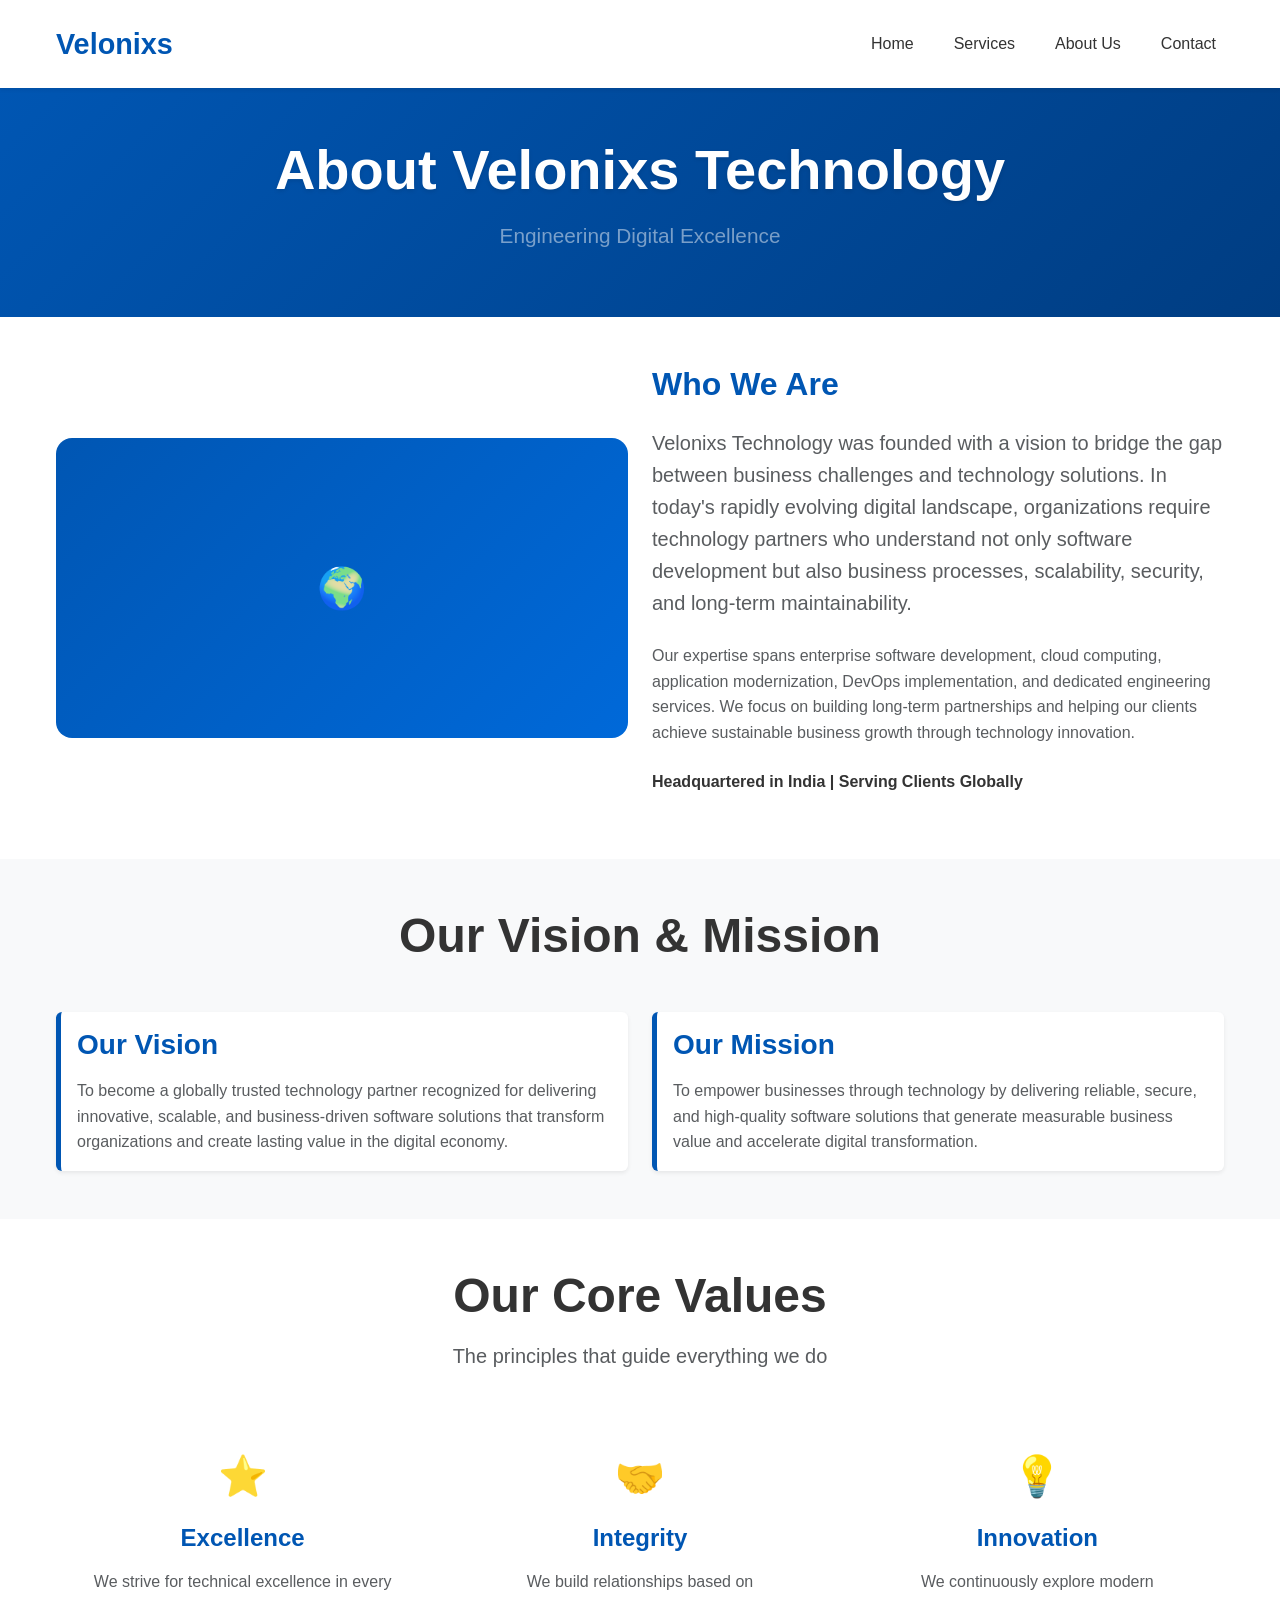
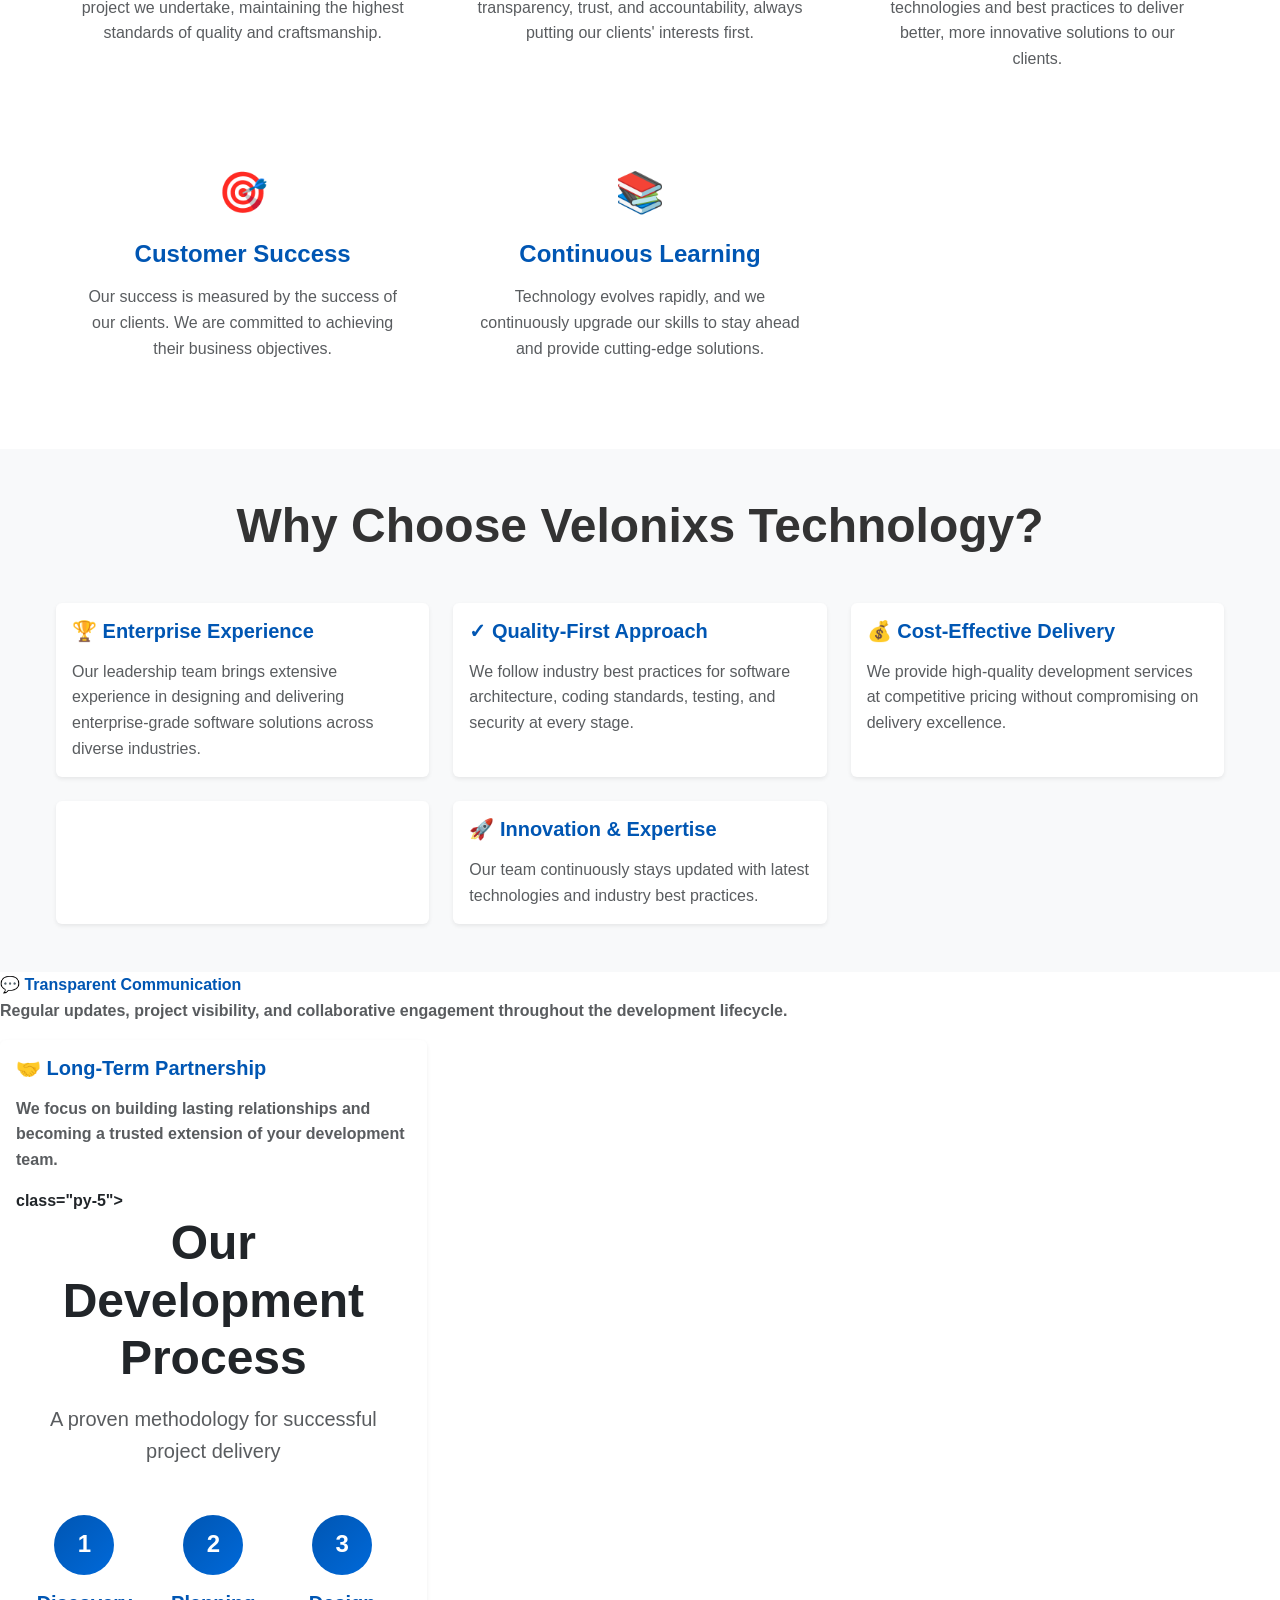
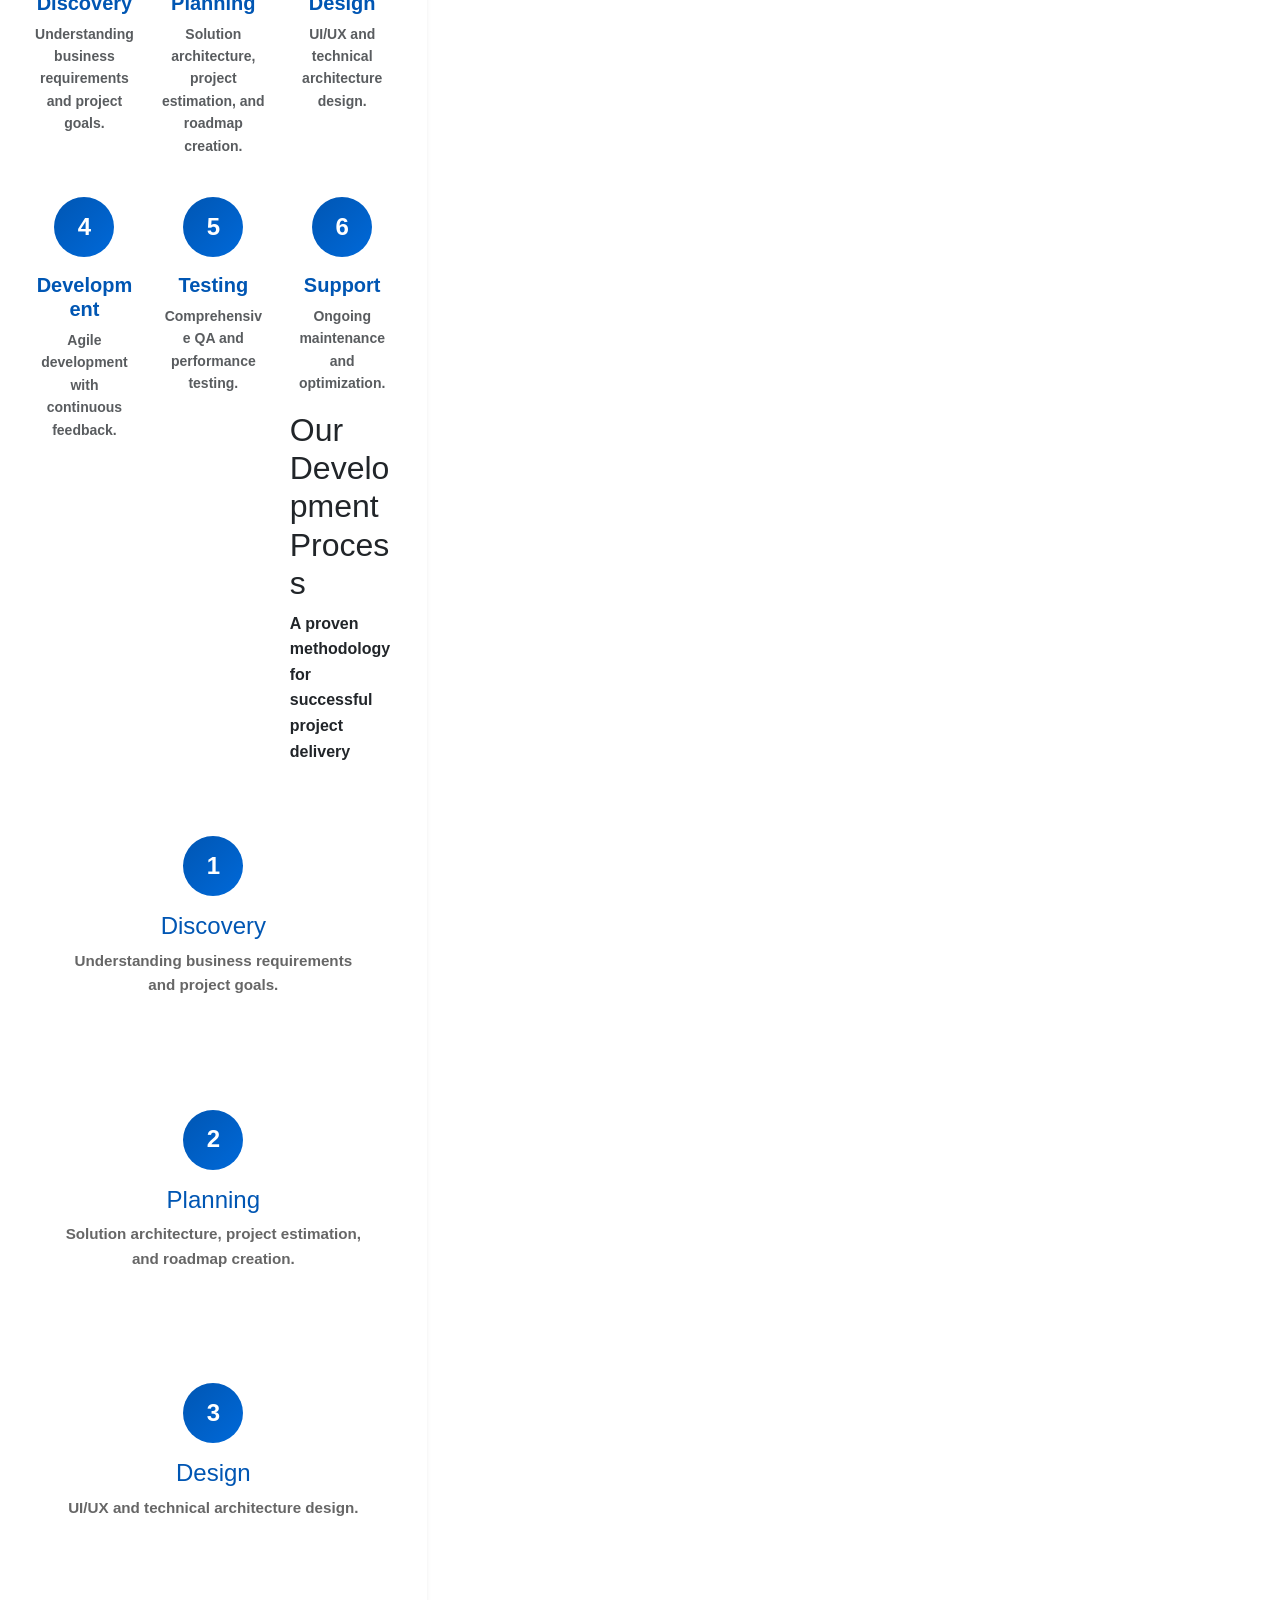
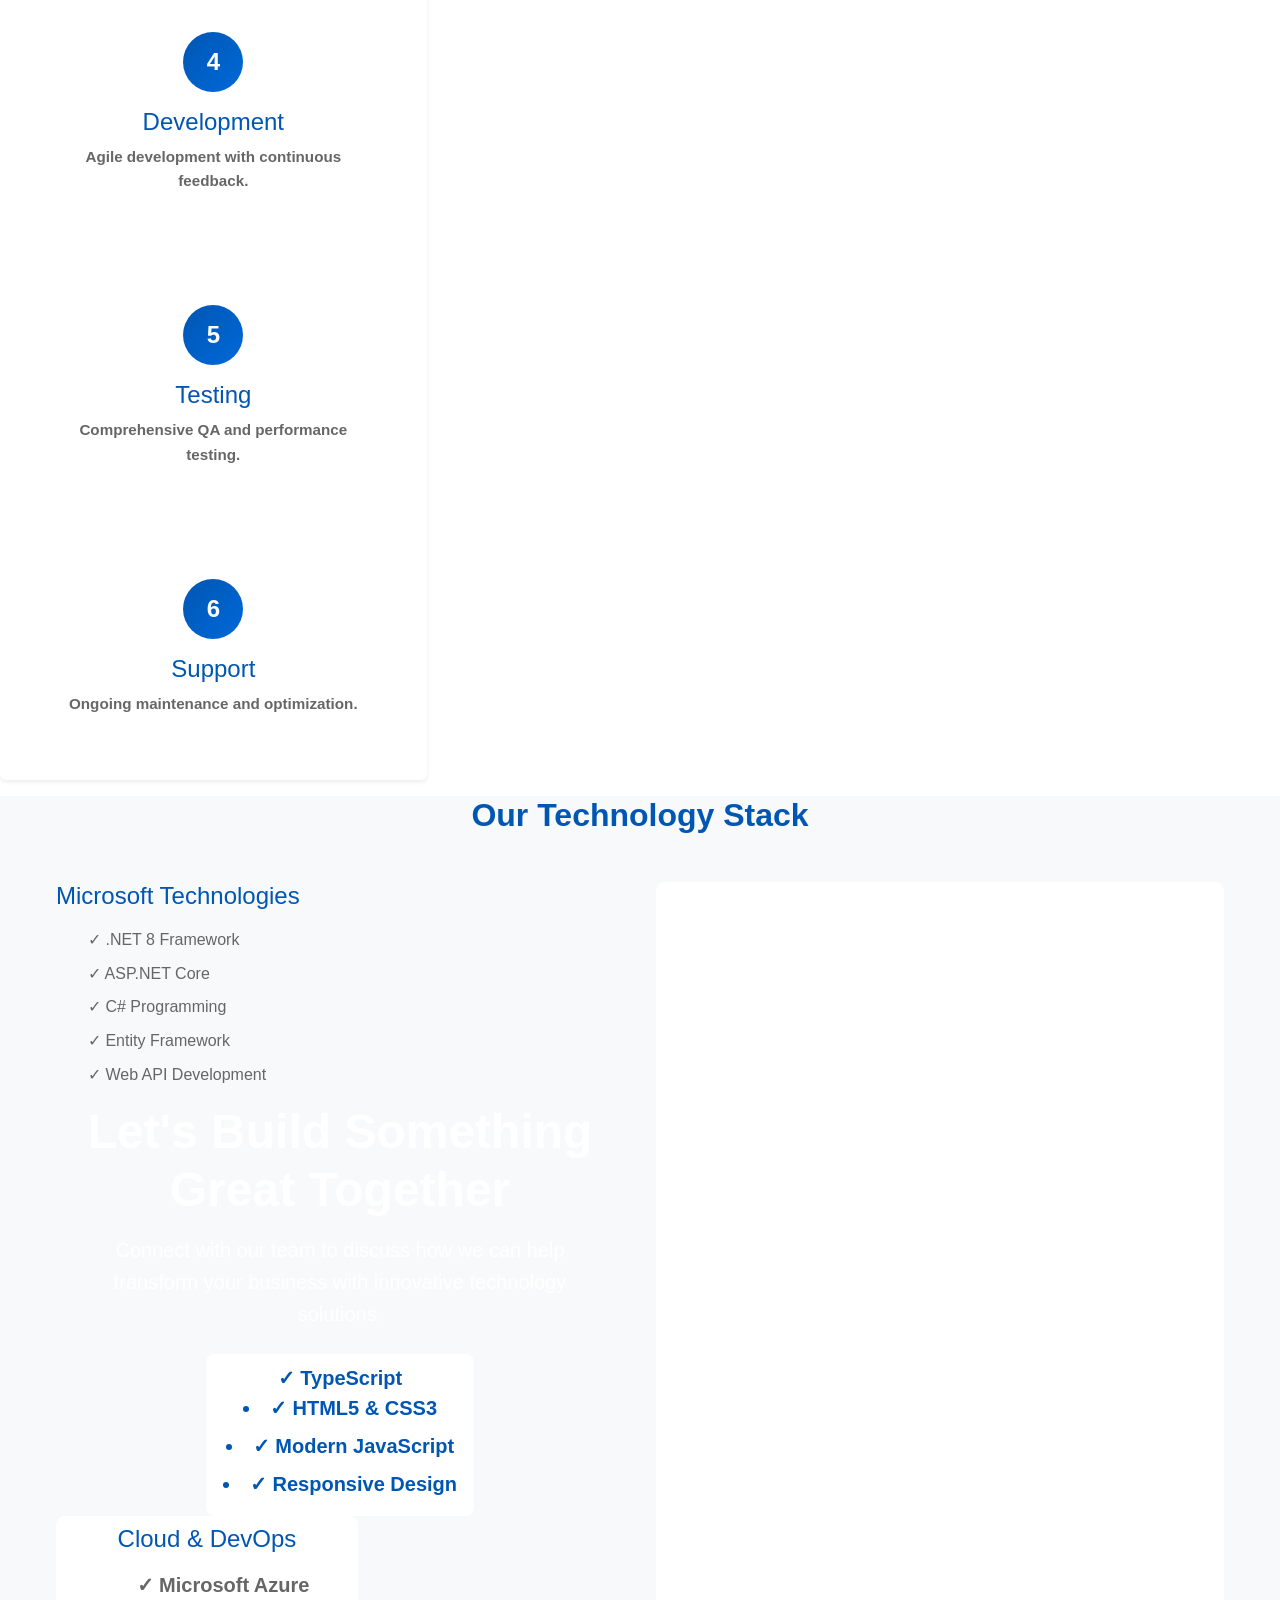
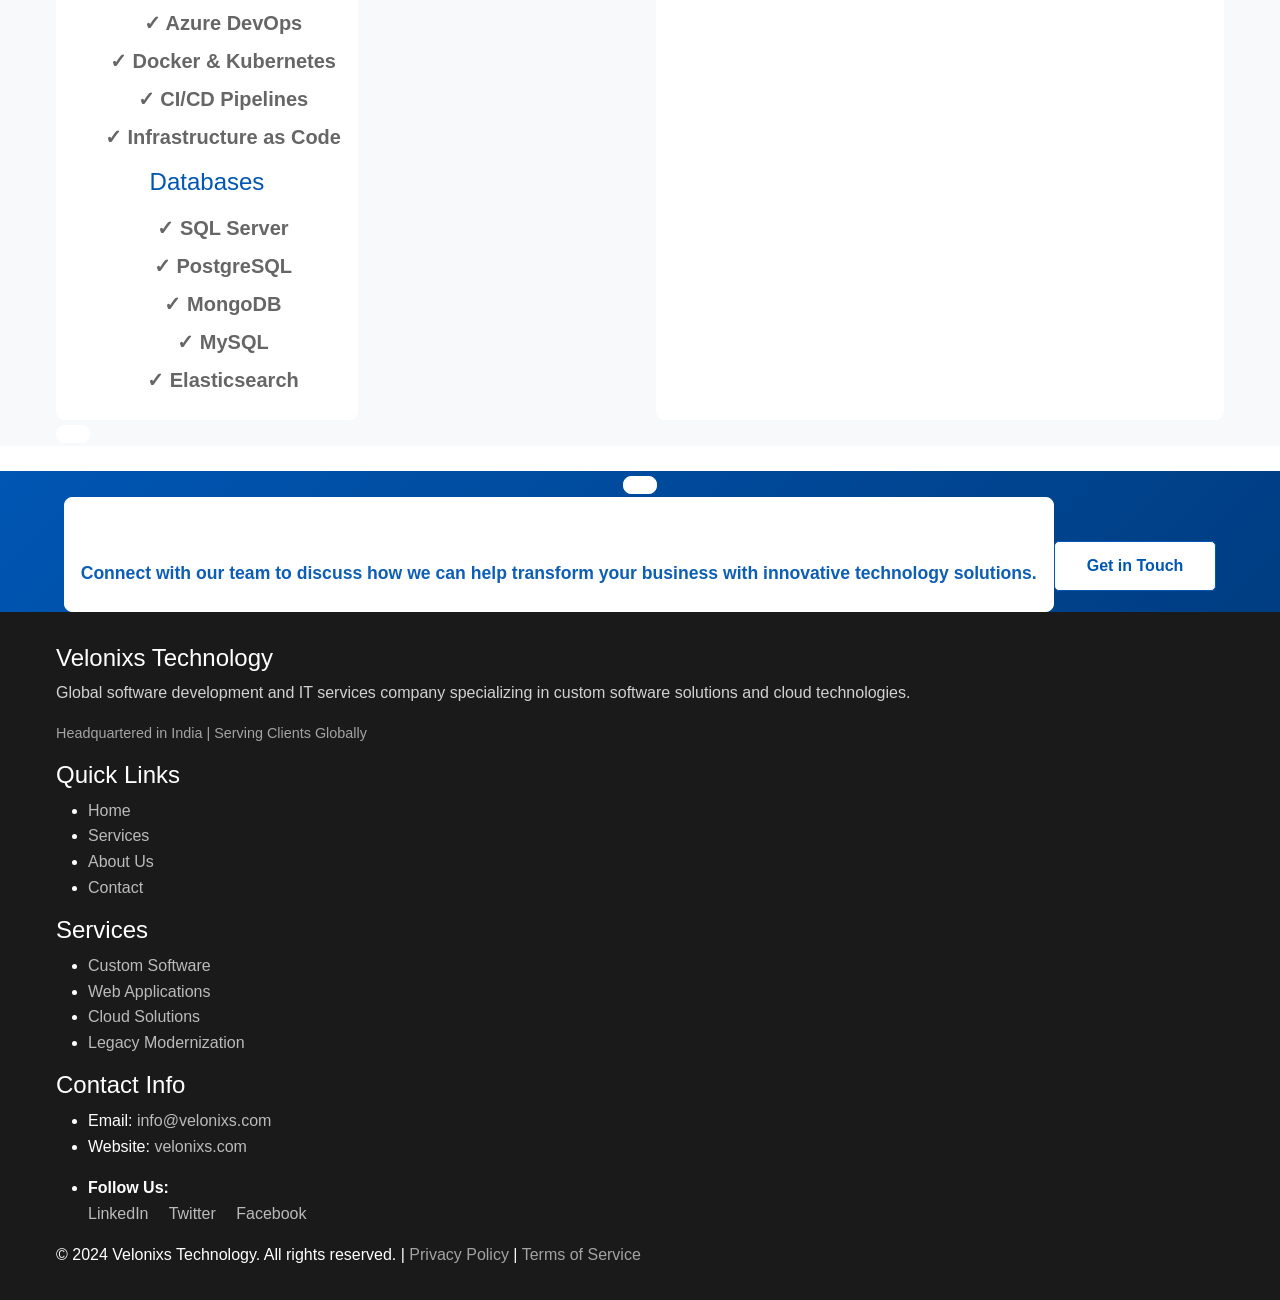
==== about.html @ e7ff10e7 "Initial commit" ====
<!DOCTYPE html>
<html lang="en">
<head>
  <meta charset="UTF-8">
  <meta name="viewport" content="width=device-width, initial-scale=1.0">
  <title>About Us - Velonixs Technology</title>
  <!-- Bootstrap CSS -->
  <link href="https://cdn.jsdelivr.net/npm/bootstrap@5.3.0/dist/css/bootstrap.min.css" rel="stylesheet">
  <link rel="stylesheet" href="assets/css/style.css">
</head>
<body>
  <!-- Navigation -->
  <nav class="navbar navbar-expand-lg navbar-light bg-white sticky-top shadow-sm">
    <div class="container">
      <a class="navbar-brand fw-bold" href="index.html" style="color: #0056b3; font-size: 1.8rem;">Velonixs</a>
      <button class="navbar-toggler" type="button" data-bs-toggle="collapse" data-bs-target="#navbarNav" aria-controls="navbarNav" aria-expanded="false" aria-label="Toggle navigation">
        <span class="navbar-toggler-icon"></span>
      </button>
      <div class="collapse navbar-collapse" id="navbarNav">
        <div class="navbar-nav ms-auto">
          <a class="nav-link" href="index.html">Home</a>
          <a class="nav-link" href="services.html">Services</a>
          <a class="nav-link" href="about.html">About Us</a>
          <a class="nav-link" href="contact.html">Contact</a>
        </div>
      </div>
    </div>
  </nav>

  <!-- Hero Section -->
  <section class="hero py-5">
    <div class="container text-center">
      <h1 class="display-4 fw-bold text-white mb-3">About Velonixs Technology</h1>
      <p class="lead text-white-50">Engineering Digital Excellence</p>
    </div>
  </section>

  <!-- Who We Are -->
  <section class="py-5">
    <div class="container">
      <div class="row g-4 align-items-center">
        <div class="col-lg-6 order-lg-2">
          <h2 class="text-primary fw-bold mb-4">Who We Are</h2>
          <p class="lead text-muted mb-4">Velonixs Technology was founded with a vision to bridge the gap between business challenges and technology solutions. In today's rapidly evolving digital landscape, organizations require technology partners who understand not only software development but also business processes, scalability, security, and long-term maintainability.</p>
          <p class="text-muted mb-4">Our expertise spans enterprise software development, cloud computing, application modernization, DevOps implementation, and dedicated engineering services. We focus on building long-term partnerships and helping our clients achieve sustainable business growth through technology innovation.</p>
          <p class="fw-bold">Headquartered in India | Serving Clients Globally</p>
        </div>
        <div class="col-lg-6 order-lg-1">
          <div class="bg-gradient text-white p-5 rounded-3 text-center" style="background: linear-gradient(135deg, #0056b3 0%, #0069d9 100%); min-height: 300px; display: flex; align-items: center; justify-content: center;">
            <div class="fs-1">🌍</div>
          </div>
        </div>
      </div>
    </div>
  </section>

  <!-- Vision & Mission -->
  <section class="py-5 bg-light">
    <div class="container">
      <div class="text-center mb-5">
        <h2 class="display-5 fw-bold mb-3">Our Vision & Mission</h2>
      </div>
      <div class="row g-4">
        <div class="col-md-6">
          <div class="card h-100 border-0 border-start border-primary border-5 shadow-sm">
            <div class="card-body">
              <h3 class="card-title text-primary fw-bold mb-3">Our Vision</h3>
              <p class="card-text text-muted">To become a globally trusted technology partner recognized for delivering innovative, scalable, and business-driven software solutions that transform organizations and create lasting value in the digital economy.</p>
            </div>
          </div>
        </div>
        <div class="col-md-6">
          <div class="card h-100 border-0 border-start border-primary border-5 shadow-sm">
            <div class="card-body">
              <h3 class="card-title text-primary fw-bold mb-3">Our Mission</h3>
              <p class="card-text text-muted">To empower businesses through technology by delivering reliable, secure, and high-quality software solutions that generate measurable business value and accelerate digital transformation.</p>
            </div>
          </div>
        </div>
      </div>
    </div>
  </section>

  <!-- Core Values -->
  <section class="py-5">
    <div class="container">
      <div class="text-center mb-5">
        <h2 class="display-5 fw-bold mb-3">Our Core Values</h2>
        <p class="lead text-muted">The principles that guide everything we do</p>
      </div>
      <div class="row g-4">
        <div class="col-md-6 col-lg-4">
          <div class="text-center p-4">
            <div class="fs-1 mb-3">⭐</div>
            <h4 class="text-primary fw-bold mb-3">Excellence</h4>
            <p class="text-muted">We strive for technical excellence in every project we undertake, maintaining the highest standards of quality and craftsmanship.</p>
          </div>
        </div>
        <div class="col-md-6 col-lg-4">
          <div class="text-center p-4">
            <div class="fs-1 mb-3">🤝</div>
            <h4 class="text-primary fw-bold mb-3">Integrity</h4>
            <p class="text-muted">We build relationships based on transparency, trust, and accountability, always putting our clients' interests first.</p>
          </div>
        </div>
        <div class="col-md-6 col-lg-4">
          <div class="text-center p-4">
            <div class="fs-1 mb-3">💡</div>
            <h4 class="text-primary fw-bold mb-3">Innovation</h4>
            <p class="text-muted">We continuously explore modern technologies and best practices to deliver better, more innovative solutions to our clients.</p>
          </div>
        </div>
        <div class="col-md-6 col-lg-4">
          <div class="text-center p-4">
            <div class="fs-1 mb-3">🎯</div>
            <h4 class="text-primary fw-bold mb-3">Customer Success</h4>
            <p class="text-muted">Our success is measured by the success of our clients. We are committed to achieving their business objectives.</p>
          </div>
        </div>
        <div class="col-md-6 col-lg-4">
          <div class="text-center p-4">
            <div class="fs-1 mb-3">📚</div>
            <h4 class="text-primary fw-bold mb-3">Continuous Learning</h4>
            <p class="text-muted">Technology evolves rapidly, and we continuously upgrade our skills to stay ahead and provide cutting-edge solutions.</p>
          </div>
        </div>
      </div>
    </div>
  </section>

  <!-- Why Choose Us -->
  <section class="py-5 bg-light">
    <div class="container">
      <div class="text-center mb-5">
        <h2 class="display-5 fw-bold mb-3">Why Choose Velonixs Technology?</h2>
      </div>
      <div class="row g-4">
        <div class="col-md-6 col-lg-4">
          <div class="card h-100 border-0 shadow-sm">
            <div class="card-body">
              <h5 class="card-title text-primary fw-bold mb-3">🏆 Enterprise Experience</h5>
              <p class="card-text text-muted">Our leadership team brings extensive experience in designing and delivering enterprise-grade software solutions across diverse industries.</p>
            </div>
          </div>
        </div>
        <div class="col-md-6 col-lg-4">
          <div class="card h-100 border-0 shadow-sm">
            <div class="card-body">
              <h5 class="card-title text-primary fw-bold mb-3">✓ Quality-First Approach</h5>
              <p class="card-text text-muted">We follow industry best practices for software architecture, coding standards, testing, and security at every stage.</p>
            </div>
          </div>
        </div>
        <div class="col-md-6 col-lg-4">
          <div class="card h-100 border-0 shadow-sm">
            <div class="card-body">
              <h5 class="card-title text-primary fw-bold mb-3">💰 Cost-Effective Delivery</h5>
              <p class="card-text text-muted">We provide high-quality development services at competitive pricing without compromising on delivery excellence.</p>
            </div>
          </div>
        </div>
        <div class="col-md-6 col-lg-4">
          <div class="card h-100 border-0 shadow-sm">
            <div class="card-body">
            </div>
          </div>
        </div>
        <div class="col-md-6 col-lg-4">
          <div class="card h-100 border-0 shadow-sm">
            <div class="card-body">
              <h5 class="card-title text-primary fw-bold mb-3">🚀 Innovation & Expertise</h5>
              <p class="card-text text-muted">Our team continuously stays updated with latest technologies and industry best practices.</p>
            </div>
          </div>
        </div>
      </div>
    </div>
  </section>

  <!-- Development Process -->
  <section    <h5 class="card-title text-primary fw-bold mb-3">💬 Transparent Communication</h5>
              <p class="card-text text-muted">Regular updates, project visibility, and collaborative engagement throughout the development lifecycle.</p>
            </div>
          </div>
        </div>
        <div class="col-md-6 col-lg-4">
          <div class="card h-100 border-0 shadow-sm">
            <div class="card-body">
              <h5 class="card-title text-primary fw-bold mb-3">🤝 Long-Term Partnership</h5>
              <p class="card-text text-muted">We focus on building lasting relationships and becoming a trusted extension of your development team.</p>
           class="py-5">
    <div class="container">
      <div class="text-center mb-5">
        <h2 class="display-5 fw-bold mb-3">Our Development Process</h2>
        <p class="lead text-muted">A proven methodology for successful project delivery</p>
      </div>
      <div class="row g-4">
        <div class="col-md-6 col-lg-4">
          <div class="text-center">
            <div class="rounded-circle d-flex align-items-center justify-content-center mx-auto mb-3 fw-bold text-white" style="width: 60px; height: 60px; background: linear-gradient(135deg, #0056b3 0%, #0069d9 100%); font-size: 1.5rem;">1</div>
            <h5 class="text-primary fw-bold mb-2">Discovery</h5>
            <p class="text-muted small">Understanding business requirements and project goals.</p>
          </div>
        </div>
        <div class="col-md-6 col-lg-4">
          <div class="text-center">
            <div class="rounded-circle d-flex align-items-center justify-content-center mx-auto mb-3 fw-bold text-white" style="width: 60px; height: 60px; background: linear-gradient(135deg, #0056b3 0%, #0069d9 100%); font-size: 1.5rem;">2</div>
            <h5 class="text-primary fw-bold mb-2">Planning</h5>
            <p class="text-muted small">Solution architecture, project estimation, and roadmap creation.</p>
          </div>
        </div>
        <div class="col-md-6 col-lg-4">
          <div class="text-center">
            <div class="rounded-circle d-flex align-items-center justify-content-center mx-auto mb-3 fw-bold text-white" style="width: 60px; height: 60px; background: linear-gradient(135deg, #0056b3 0%, #0069d9 100%); font-size: 1.5rem;">3</div>
            <h5 class="text-primary fw-bold mb-2">Design</h5>
            <p class="text-muted small">UI/UX and technical architecture design.</p>
          </div>
        </div>
        <div class="col-md-6 col-lg-4">
          <div class="text-center">
            <div class="rounded-circle d-flex align-items-center justify-content-center mx-auto mb-3 fw-bold text-white" style="width: 60px; height: 60px; background: linear-gradient(135deg, #0056b3 0%, #0069d9 100%); font-size: 1.5rem;">4</div>
            <h5 class="text-primary fw-bold mb-2">Development</h5>
            <p class="text-muted small">Agile development with continuous feedback.</p>
          </div>
        </div>
        <div class="col-md-6 col-lg-4">
          <div class="text-center">
            <div class="rounded-circle d-flex align-items-center justify-content-center mx-auto mb-3 fw-bold text-white" style="width: 60px; height: 60px; background: linear-gradient(135deg, #0056b3 0%, #0069d9 100%); font-size: 1.5rem;">5</div>
            <h5 class="text-primary fw-bold mb-2">Testing</h5>
            <p class="text-muted small">Comprehensive QA and performance testing.</p>
          </div>
        </div>
        <div class="col-md-6 col-lg-4">
          <div class="text-center">
            <div class="rounded-circle d-flex align-items-center justify-content-center mx-auto mb-3 fw-bold text-white" style="width: 60px; height: 60px; background: linear-gradient(135deg, #0056b3 0%, #0069d9 100%); font-size: 1.5rem;">6</div>
            <h5 class="text-primary fw-bold mb-2">Support</h5>
            <p class="text-muted small">Ongoing maintenance and optimization.</p>
          </div
      <div class="section-title">
        <h2>Our Development Process</h2>
        <p>A proven methodology for successful project delivery</p>
      </div>
      <div style="display: grid; grid-template-columns: repeat(auto-fit, minmax(200px, 1fr)); gap: 2rem;">
        <div style="text-align: center; padding: 2rem;">
          <div style="width: 60px; height: 60px; background: linear-gradient(135deg, #0056b3 0%, #0069d9 100%); color: white; border-radius: 50%; display: flex; align-items: center; justify-content: center; font-size: 1.5rem; margin: 0 auto 1rem;">1</div>
          <h4 style="color: #0056b3; margin-bottom: 0.5rem;">Discovery</h4>
          <p style="color: #666; font-size: 0.95rem;">Understanding business requirements and project goals.</p>
        </div>
        <div style="text-align: center; padding: 2rem;">
          <div style="width: 60px; height: 60px; background: linear-gradient(135deg, #0056b3 0%, #0069d9 100%); color: white; border-radius: 50%; display: flex; align-items: center; justify-content: center; font-size: 1.5rem; margin: 0 auto 1rem;">2</div>
          <h4 style="color: #0056b3; margin-bottom: 0.5rem;">Planning</h4>
          <p style="color: #666; font-size: 0.95rem;">Solution architecture, project estimation, and roadmap creation.</p>
        </div>
        <div style="text-align: center; padding: 2rem;">
          <div style="width: 60px; height: 60px; background: linear-gradient(135deg, #0056b3 0%, #0069d9 100%); color: white; border-radius: 50%; display: flex; align-items: center; justify-content: center; font-size: 1.5rem; margin: 0 auto 1rem;">3</div>
          <h4 style="color: #0056b3; margin-bottom: 0.5rem;">Design</h4>
          <p style="color: #666; font-size: 0.95rem;">UI/UX and technical architecture design.</p>
        </div>
        <div style="text-align: center; padding: 2rem;">
          <div style="width: 60px; height: 60px; background: linear-gradient(135deg, #0056b3 0%, #0069d9 100%); color: white; border-radius: 50%; display: flex; align-items: center; justify-content: center; font-size: 1.5rem; margin: 0 auto 1rem;">4</div>
          <h4 style="color: #0056b3; margin-bottom: 0.5rem;">Development</h4>
          <p style="color: #666; font-size: 0.95rem;">Agile development with continuous feedback.</p>
        </div>
        <div style="text-align: center; padding: 2rem;">
          <div style="width: 60px; height: 60px; background: linear-gradient(135deg, #0056b3 0%, #0069d9 100%); color: white; border-radius: 50%; display: flex; align-items: center; justify-content: center; font-size: 1.5rem; margin: 0 auto 1rem;">5</div>
          <h4 style="color: #0056b3; margin-bottom: 0.5rem;">Testing</h4>
          <p style="color: #666; font-size: 0.95rem;">Comprehensive QA and performance testing.</p>
        </div>
        <div style="text-align: center; padding: 2rem;">
          <div style="width: 60px; height: 60px; background: linear-gradient(135deg, #0056b3 0%, #0069d9 100%); color: white; border-radius: 50%; display: flex; align-items: center; justify-content: center; font-size: 1.5rem; margin: 0 auto 1rem;">6</div>
          <h4 style="color: #0056b3; margin-bottom: 0.5rem;">Support</h4>
          <p style="color: #666; font-size: 0.95rem;">Ongoing maintenance and optimization.</p>
        </div>
      </div>
    </div>
  </section>

  <!-- Technology Stack -->
  <section style="background-color: #f8f9fa;">
    <div class="container">
      <div class="section-title">
        <h2>Our Technology Stack</h2>
      </div>
      <div style="display: grid; grid-template-columns: repeat(auto-fit, minmax(200px, 1fr)); gap: 2rem;">
        <div>
          <h4 style="color: #0056b3; margin-bottom: 1rem;">Microsoft Technologies</h4>
          <ul style="list-style: none; color: #666;">
            <li style="margin-bottom: 0.5rem;">✓ .NET 8 Framework</li>
            <li style="margin-bottom: 0.5rem;">✓ ASP.NET Core</li>
            <li style="margin-bottom: 0.5rem;">✓ C# Programming</li>
            <li style="margin-bottom: 0.5rem;">✓ Entity Framework</li>
            <li style="margin-bottom: 0.5rem;">✓ Web API Development</li>
          </ul>
        </dclass="py-5" style="background: linear-gradient(135deg, #0056b3 0%, #003d82 100%);">
    <div class="container text-center text-white">
      <h2 class="display-5 fw-bold mb-3">Let's Build Something Great Together</h2>
      <p class="lead mb-4">Connect with our team to discuss how we can help transform your business with innovative technology solutions.</p>
      <a href="contact.html" class="btn btn-light btn-lg fw-bold
            <li style="margin-bottom: 0.5rem;">✓ TypeScript</li>
            <li style="margin-bottom: 0.5rem;">✓ HTML5 & CSS3</li>
            <li style="margin-bottom: 0.5rem;">✓ Modern JavaScript</li>
            <li style="margin-bottom: 0.5rem;">✓ Responsive Design</li>
          </ul>
        </div>
        <div>
          <h4 style="color: #0056b3; margin-bottom: 1rem;">Cloud & DevOps</h4>
          <ul style="list-style: none; color: #666;">
            <li style="margin-bottom: 0.5rem;">✓ Microsoft Azure</li>
            <li style="margin-bottom: 0.5rem;">✓ Azure DevOps</li>
            <li style="margin-bottom: 0.5rem;">✓ Docker & Kubernetes</li>
            <li style="margin-bottom: 0.5rem;">✓ CI/CD Pipelines</li>
            <li style="margin-bottom: 0.5rem;">✓ Infrastructure as Code</li>
          </ul>
        </div>
        <div>
          <h4 style="color: #0056b3; margin-bottom: 1rem;">Databases</h4>
          <ul style="list-style: none; color: #666;">
            <li style="margin-bottom: 0.5rem;">✓ SQL Server</li>
            <li style="margin-bottom: 0.5rem;">✓ PostgreSQL</li>
            <li style="margin-bottom: 0.5rem;">✓ MongoDB</li>
            <li style="margin-bottom: 0.5rem;">✓ MySQL</li>
            <li style="margin-bottom: 0.5rem;">✓ Elasticsearch</li>
          </ul>
        </div>
      </div>
    </div>
  </section>

  <!-- CTA Section -->
  <section style="background: linear-gradient(135deg, #0056b3 0%, #003d82 100%); color: white; text-align: center;">
    <div class="container">
      <h2 style="color: white;">Let's Build Something Great Together</h2>
      <p style="font-size: 1.1rem; margin-top: 1rem; opacity: 0.95;">Connect with our team to discuss how we can help transform your business with innovative technology solutions.</p>
      <a href="contact.html" class="btn btn-primary" style="display: inline-block; margin-top: 1.5rem; padding: 0.75rem 2rem; background-color: white; color: #0056b3; border-radius: 5px; font-weight: 600;">Get in Touch</a>
    </div>
  </section>

  <!-- Footer -->
  <footer>
    <div class="container">
      <div class="footer-content">
        <div class="footer-section">
          <h4>Velonixs Technology</h4>
          <p style="color: rgba(255,255,255,0.8); margin-bottom: 1rem;">Global software development and IT services company specializing in custom software solutions and cloud technologies.</p>
          <p style="color: rgba(255,255,255,0.6); font-size: 0.9rem;">Headquartered in India | Serving Clients Globally</p>
        </div>
        <div class="footer-section">
          <h4>Quick Links</h4>
          <ul>
            <li><a href="index.html">Home</a></li>
            <li><a href="services.html">Services</a></li>
            <li><a href="about.html">About Us</a></li>
            <li><a href="contact.html">Contact</a></li>
          </ul>
        </div>
        <div class="footer-section">
          <h4>Services</h4>
          <ul>
            <li><a href="services.html#custom-software">Custom Software</a></li>
            <li><a href="services.html#web-apps">Web Applications</a></li>
            <li><a href="services.html#cloud">Cloud Solutions</a></li>
            <li><a href="services.html#legacy">Legacy Modernization</a></li>
          </ul>
        </div>
        <div class="footer-section">
          <h4>Contact Info</h4>
          <ul>
            <li>Email: <a href="mailto:info@velonixs.com">info@velonixs.com</a></li>
            <li>Website: <a href="https://velonixs.com">velonixs.com</a></li>
            <li style="margin-top: 1rem;">
              <strong>Follow Us:</strong><br>
              <a href="#" style="margin-right: 1rem;">LinkedIn</a>
              <a href="#" style="margin-right: 1rem;">Twitter</a>
              <a href="#">Facebook</a>
            </li>
          </ul>
        </div>
      </div>
      <div class="footer-bottom">
        <p>&copy; 2024 Velonixs Technology. All rights reserved. | <a href="#" style="color: rgba(255,255,255,0.6);">Privacy Policy</a> | <a href="#" style="color: rgba(255,255,255,0.6);">Terms of Service</a></p>
      </div>
    </div>
  </footer>

  <script src="assets/js/main.js"></script>
</body>
</html>
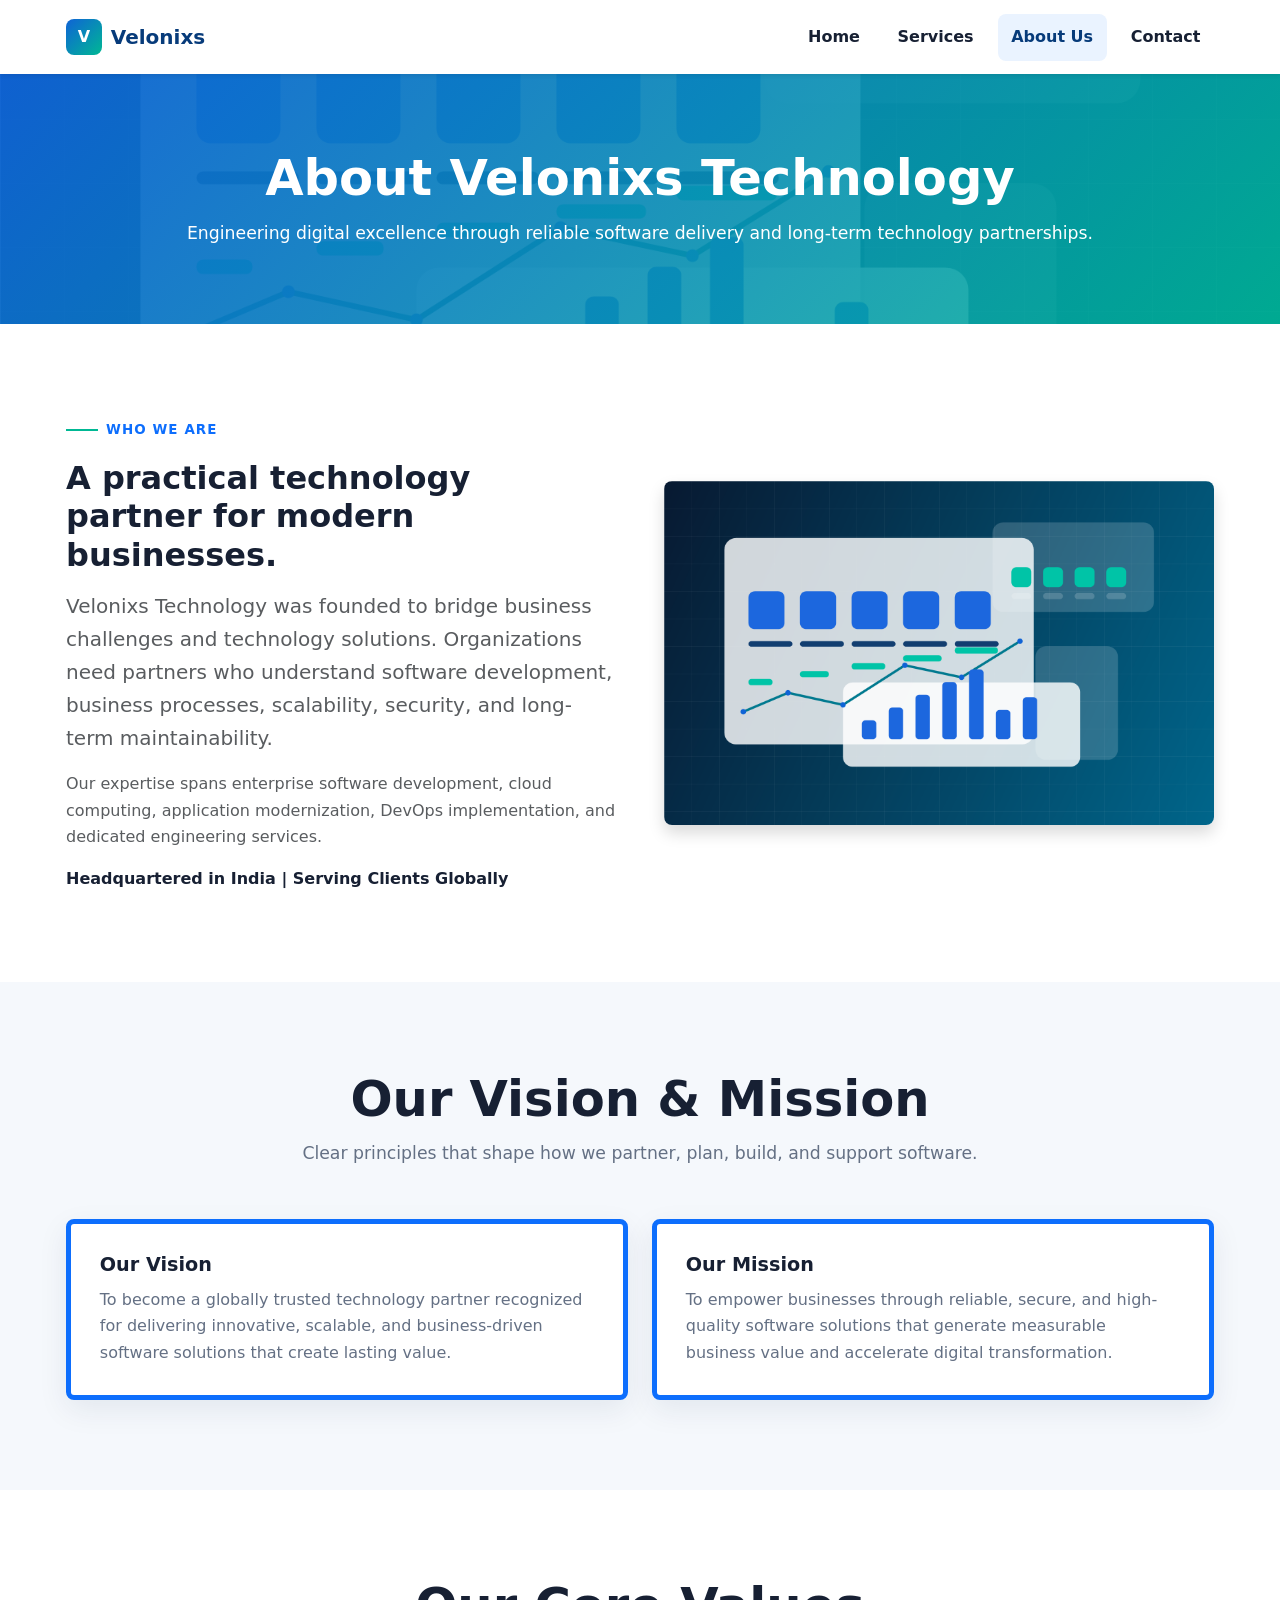
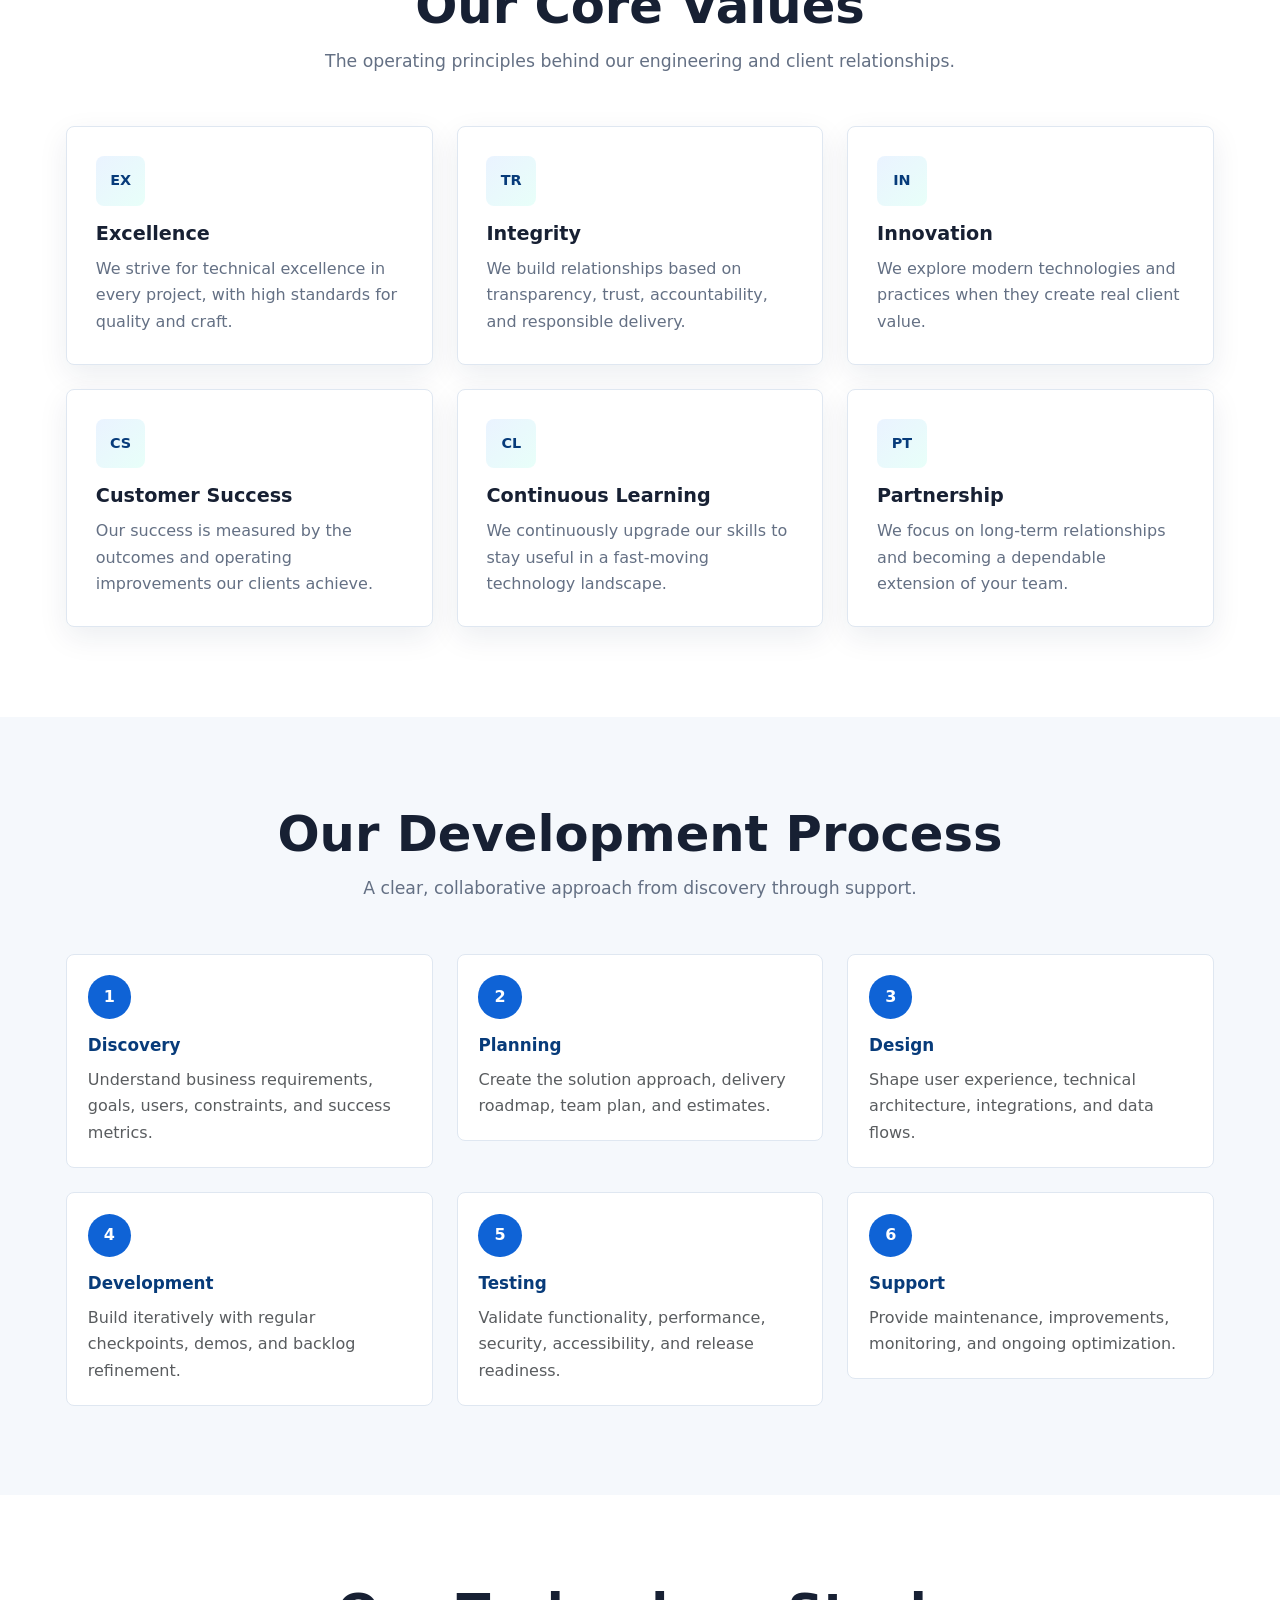
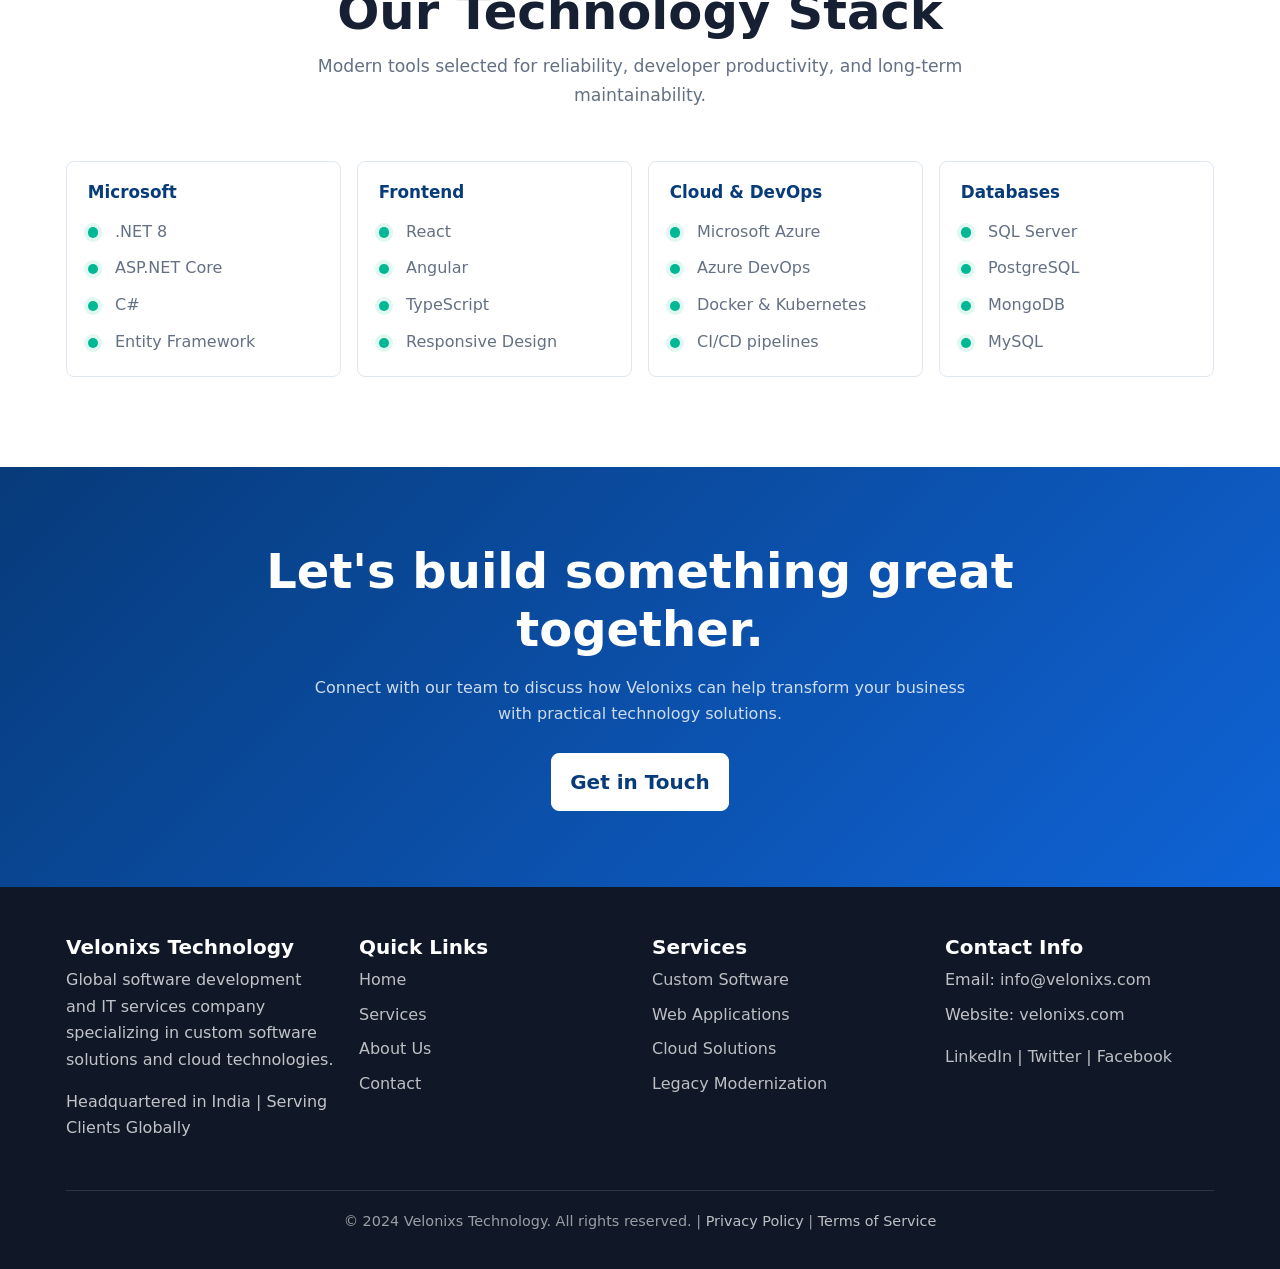
==== commit b72c2d72: "Improve responsive website UI" ====
--- a/about.html
+++ b/about.html
@@ -4,15 +4,14 @@
   <meta charset="UTF-8">
   <meta name="viewport" content="width=device-width, initial-scale=1.0">
   <title>About Us - Velonixs Technology</title>
-  <!-- Bootstrap CSS -->
+  <meta name="description" content="Learn about Velonixs Technology, our mission, values, development process, and technology expertise.">
   <link href="https://cdn.jsdelivr.net/npm/bootstrap@5.3.0/dist/css/bootstrap.min.css" rel="stylesheet">
   <link rel="stylesheet" href="assets/css/style.css">
 </head>
 <body>
-  <!-- Navigation -->
   <nav class="navbar navbar-expand-lg navbar-light bg-white sticky-top shadow-sm">
     <div class="container">
-      <a class="navbar-brand fw-bold" href="index.html" style="color: #0056b3; font-size: 1.8rem;">Velonixs</a>
+      <a class="navbar-brand d-flex align-items-center" href="index.html"><span class="brand-mark">V</span>Velonixs</a>
       <button class="navbar-toggler" type="button" data-bs-toggle="collapse" data-bs-target="#navbarNav" aria-controls="navbarNav" aria-expanded="false" aria-label="Toggle navigation">
         <span class="navbar-toggler-icon"></span>
       </button>
@@ -27,361 +26,258 @@
     </div>
   </nav>
 
-  <!-- Hero Section -->
-  <section class="hero py-5">
-    <div class="container text-center">
-      <h1 class="display-4 fw-bold text-white mb-3">About Velonixs Technology</h1>
-      <p class="lead text-white-50">Engineering Digital Excellence</p>
-    </div>
-  </section>
-
-  <!-- Who We Are -->
-  <section class="py-5">
+  <main>
+    <section class="page-hero">
+      <div class="container">
+        <h1>About Velonixs Technology</h1>
+        <p>Engineering digital excellence through reliable software delivery and long-term technology partnerships.</p>
+      </div>
+    </section>
+
+    <section class="section">
+      <div class="container">
+        <div class="row g-5 align-items-center">
+          <div class="col-lg-6">
+            <span class="eyebrow text-primary">Who we are</span>
+            <h2 class="fw-bold mb-3">A practical technology partner for modern businesses.</h2>
+            <p class="lead text-muted">Velonixs Technology was founded to bridge business challenges and technology solutions. Organizations need partners who understand software development, business processes, scalability, security, and long-term maintainability.</p>
+            <p class="text-muted">Our expertise spans enterprise software development, cloud computing, application modernization, DevOps implementation, and dedicated engineering services.</p>
+            <p class="fw-bold mb-0">Headquartered in India | Serving Clients Globally</p>
+          </div>
+          <div class="col-lg-6">
+            <img src="assets/img/hero-dashboard.png" alt="Velonixs software delivery dashboard" class="rounded-3 shadow">
+          </div>
+        </div>
+      </div>
+    </section>
+
+    <section class="section section-alt">
+      <div class="container">
+        <div class="section-heading">
+          <h2>Our Vision & Mission</h2>
+          <p>Clear principles that shape how we partner, plan, build, and support software.</p>
+        </div>
+        <div class="row g-4">
+          <div class="col-md-6">
+            <article class="value-card border-start border-primary border-5">
+              <h3>Our Vision</h3>
+              <p>To become a globally trusted technology partner recognized for delivering innovative, scalable, and business-driven software solutions that create lasting value.</p>
+            </article>
+          </div>
+          <div class="col-md-6">
+            <article class="value-card border-start border-primary border-5">
+              <h3>Our Mission</h3>
+              <p>To empower businesses through reliable, secure, and high-quality software solutions that generate measurable business value and accelerate digital transformation.</p>
+            </article>
+          </div>
+        </div>
+      </div>
+    </section>
+
+    <section class="section">
+      <div class="container">
+        <div class="section-heading">
+          <h2>Our Core Values</h2>
+          <p>The operating principles behind our engineering and client relationships.</p>
+        </div>
+        <div class="row g-4">
+          <div class="col-md-6 col-lg-4">
+            <article class="feature-card">
+              <span class="icon-box">EX</span>
+              <h3>Excellence</h3>
+              <p>We strive for technical excellence in every project, with high standards for quality and craft.</p>
+            </article>
+          </div>
+          <div class="col-md-6 col-lg-4">
+            <article class="feature-card">
+              <span class="icon-box">TR</span>
+              <h3>Integrity</h3>
+              <p>We build relationships based on transparency, trust, accountability, and responsible delivery.</p>
+            </article>
+          </div>
+          <div class="col-md-6 col-lg-4">
+            <article class="feature-card">
+              <span class="icon-box">IN</span>
+              <h3>Innovation</h3>
+              <p>We explore modern technologies and practices when they create real client value.</p>
+            </article>
+          </div>
+          <div class="col-md-6 col-lg-4">
+            <article class="feature-card">
+              <span class="icon-box">CS</span>
+              <h3>Customer Success</h3>
+              <p>Our success is measured by the outcomes and operating improvements our clients achieve.</p>
+            </article>
+          </div>
+          <div class="col-md-6 col-lg-4">
+            <article class="feature-card">
+              <span class="icon-box">CL</span>
+              <h3>Continuous Learning</h3>
+              <p>We continuously upgrade our skills to stay useful in a fast-moving technology landscape.</p>
+            </article>
+          </div>
+          <div class="col-md-6 col-lg-4">
+            <article class="feature-card">
+              <span class="icon-box">PT</span>
+              <h3>Partnership</h3>
+              <p>We focus on long-term relationships and becoming a dependable extension of your team.</p>
+            </article>
+          </div>
+        </div>
+      </div>
+    </section>
+
+    <section class="section section-alt">
+      <div class="container">
+        <div class="section-heading">
+          <h2>Our Development Process</h2>
+          <p>A clear, collaborative approach from discovery through support.</p>
+        </div>
+        <div class="row g-4">
+          <div class="col-md-6 col-lg-4">
+            <article class="process-step">
+              <span class="step-number">1</span>
+              <h3>Discovery</h3>
+              <p class="text-muted mb-0">Understand business requirements, goals, users, constraints, and success metrics.</p>
+            </article>
+          </div>
+          <div class="col-md-6 col-lg-4">
+            <article class="process-step">
+              <span class="step-number">2</span>
+              <h3>Planning</h3>
+              <p class="text-muted mb-0">Create the solution approach, delivery roadmap, team plan, and estimates.</p>
+            </article>
+          </div>
+          <div class="col-md-6 col-lg-4">
+            <article class="process-step">
+              <span class="step-number">3</span>
+              <h3>Design</h3>
+              <p class="text-muted mb-0">Shape user experience, technical architecture, integrations, and data flows.</p>
+            </article>
+          </div>
+          <div class="col-md-6 col-lg-4">
+            <article class="process-step">
+              <span class="step-number">4</span>
+              <h3>Development</h3>
+              <p class="text-muted mb-0">Build iteratively with regular checkpoints, demos, and backlog refinement.</p>
+            </article>
+          </div>
+          <div class="col-md-6 col-lg-4">
+            <article class="process-step">
+              <span class="step-number">5</span>
+              <h3>Testing</h3>
+              <p class="text-muted mb-0">Validate functionality, performance, security, accessibility, and release readiness.</p>
+            </article>
+          </div>
+          <div class="col-md-6 col-lg-4">
+            <article class="process-step">
+              <span class="step-number">6</span>
+              <h3>Support</h3>
+              <p class="text-muted mb-0">Provide maintenance, improvements, monitoring, and ongoing optimization.</p>
+            </article>
+          </div>
+        </div>
+      </div>
+    </section>
+
+    <section class="section">
+      <div class="container">
+        <div class="section-heading">
+          <h2>Our Technology Stack</h2>
+          <p>Modern tools selected for reliability, developer productivity, and long-term maintainability.</p>
+        </div>
+        <div class="tech-grid">
+          <article class="tech-card">
+            <h3>Microsoft</h3>
+            <ul class="check-list">
+              <li>.NET 8</li>
+              <li>ASP.NET Core</li>
+              <li>C#</li>
+              <li>Entity Framework</li>
+            </ul>
+          </article>
+          <article class="tech-card">
+            <h3>Frontend</h3>
+            <ul class="check-list">
+              <li>React</li>
+              <li>Angular</li>
+              <li>TypeScript</li>
+              <li>Responsive Design</li>
+            </ul>
+          </article>
+          <article class="tech-card">
+            <h3>Cloud & DevOps</h3>
+            <ul class="check-list">
+              <li>Microsoft Azure</li>
+              <li>Azure DevOps</li>
+              <li>Docker & Kubernetes</li>
+              <li>CI/CD pipelines</li>
+            </ul>
+          </article>
+          <article class="tech-card">
+            <h3>Databases</h3>
+            <ul class="check-list">
+              <li>SQL Server</li>
+              <li>PostgreSQL</li>
+              <li>MongoDB</li>
+              <li>MySQL</li>
+            </ul>
+          </article>
+        </div>
+      </div>
+    </section>
+
+    <section class="cta-band">
+      <div class="container">
+        <h2>Let's build something great together.</h2>
+        <p>Connect with our team to discuss how Velonixs can help transform your business with practical technology solutions.</p>
+        <a href="contact.html" class="btn btn-light btn-lg">Get in Touch</a>
+      </div>
+    </section>
+  </main>
+
+  <footer class="footer">
     <div class="container">
-      <div class="row g-4 align-items-center">
-        <div class="col-lg-6 order-lg-2">
-          <h2 class="text-primary fw-bold mb-4">Who We Are</h2>
-          <p class="lead text-muted mb-4">Velonixs Technology was founded with a vision to bridge the gap between business challenges and technology solutions. In today's rapidly evolving digital landscape, organizations require technology partners who understand not only software development but also business processes, scalability, security, and long-term maintainability.</p>
-          <p class="text-muted mb-4">Our expertise spans enterprise software development, cloud computing, application modernization, DevOps implementation, and dedicated engineering services. We focus on building long-term partnerships and helping our clients achieve sustainable business growth through technology innovation.</p>
-          <p class="fw-bold">Headquartered in India | Serving Clients Globally</p>
-        </div>
-        <div class="col-lg-6 order-lg-1">
-          <div class="bg-gradient text-white p-5 rounded-3 text-center" style="background: linear-gradient(135deg, #0056b3 0%, #0069d9 100%); min-height: 300px; display: flex; align-items: center; justify-content: center;">
-            <div class="fs-1">🌍</div>
-          </div>
-        </div>
-      </div>
-    </div>
-  </section>
-
-  <!-- Vision & Mission -->
-  <section class="py-5 bg-light">
-    <div class="container">
-      <div class="text-center mb-5">
-        <h2 class="display-5 fw-bold mb-3">Our Vision & Mission</h2>
-      </div>
       <div class="row g-4">
-        <div class="col-md-6">
-          <div class="card h-100 border-0 border-start border-primary border-5 shadow-sm">
-            <div class="card-body">
-              <h3 class="card-title text-primary fw-bold mb-3">Our Vision</h3>
-              <p class="card-text text-muted">To become a globally trusted technology partner recognized for delivering innovative, scalable, and business-driven software solutions that transform organizations and create lasting value in the digital economy.</p>
-            </div>
-          </div>
-        </div>
-        <div class="col-md-6">
-          <div class="card h-100 border-0 border-start border-primary border-5 shadow-sm">
-            <div class="card-body">
-              <h3 class="card-title text-primary fw-bold mb-3">Our Mission</h3>
-              <p class="card-text text-muted">To empower businesses through technology by delivering reliable, secure, and high-quality software solutions that generate measurable business value and accelerate digital transformation.</p>
-            </div>
-          </div>
-        </div>
-      </div>
-    </div>
-  </section>
-
-  <!-- Core Values -->
-  <section class="py-5">
-    <div class="container">
-      <div class="text-center mb-5">
-        <h2 class="display-5 fw-bold mb-3">Our Core Values</h2>
-        <p class="lead text-muted">The principles that guide everything we do</p>
-      </div>
-      <div class="row g-4">
-        <div class="col-md-6 col-lg-4">
-          <div class="text-center p-4">
-            <div class="fs-1 mb-3">⭐</div>
-            <h4 class="text-primary fw-bold mb-3">Excellence</h4>
-            <p class="text-muted">We strive for technical excellence in every project we undertake, maintaining the highest standards of quality and craftsmanship.</p>
-          </div>
-        </div>
-        <div class="col-md-6 col-lg-4">
-          <div class="text-center p-4">
-            <div class="fs-1 mb-3">🤝</div>
-            <h4 class="text-primary fw-bold mb-3">Integrity</h4>
-            <p class="text-muted">We build relationships based on transparency, trust, and accountability, always putting our clients' interests first.</p>
-          </div>
-        </div>
-        <div class="col-md-6 col-lg-4">
-          <div class="text-center p-4">
-            <div class="fs-1 mb-3">💡</div>
-            <h4 class="text-primary fw-bold mb-3">Innovation</h4>
-            <p class="text-muted">We continuously explore modern technologies and best practices to deliver better, more innovative solutions to our clients.</p>
-          </div>
-        </div>
-        <div class="col-md-6 col-lg-4">
-          <div class="text-center p-4">
-            <div class="fs-1 mb-3">🎯</div>
-            <h4 class="text-primary fw-bold mb-3">Customer Success</h4>
-            <p class="text-muted">Our success is measured by the success of our clients. We are committed to achieving their business objectives.</p>
-          </div>
-        </div>
-        <div class="col-md-6 col-lg-4">
-          <div class="text-center p-4">
-            <div class="fs-1 mb-3">📚</div>
-            <h4 class="text-primary fw-bold mb-3">Continuous Learning</h4>
-            <p class="text-muted">Technology evolves rapidly, and we continuously upgrade our skills to stay ahead and provide cutting-edge solutions.</p>
-          </div>
-        </div>
-      </div>
-    </div>
-  </section>
-
-  <!-- Why Choose Us -->
-  <section class="py-5 bg-light">
-    <div class="container">
-      <div class="text-center mb-5">
-        <h2 class="display-5 fw-bold mb-3">Why Choose Velonixs Technology?</h2>
-      </div>
-      <div class="row g-4">
-        <div class="col-md-6 col-lg-4">
-          <div class="card h-100 border-0 shadow-sm">
-            <div class="card-body">
-              <h5 class="card-title text-primary fw-bold mb-3">🏆 Enterprise Experience</h5>
-              <p class="card-text text-muted">Our leadership team brings extensive experience in designing and delivering enterprise-grade software solutions across diverse industries.</p>
-            </div>
-          </div>
-        </div>
-        <div class="col-md-6 col-lg-4">
-          <div class="card h-100 border-0 shadow-sm">
-            <div class="card-body">
-              <h5 class="card-title text-primary fw-bold mb-3">✓ Quality-First Approach</h5>
-              <p class="card-text text-muted">We follow industry best practices for software architecture, coding standards, testing, and security at every stage.</p>
-            </div>
-          </div>
-        </div>
-        <div class="col-md-6 col-lg-4">
-          <div class="card h-100 border-0 shadow-sm">
-            <div class="card-body">
-              <h5 class="card-title text-primary fw-bold mb-3">💰 Cost-Effective Delivery</h5>
-              <p class="card-text text-muted">We provide high-quality development services at competitive pricing without compromising on delivery excellence.</p>
-            </div>
-          </div>
-        </div>
-        <div class="col-md-6 col-lg-4">
-          <div class="card h-100 border-0 shadow-sm">
-            <div class="card-body">
-            </div>
-          </div>
-        </div>
-        <div class="col-md-6 col-lg-4">
-          <div class="card h-100 border-0 shadow-sm">
-            <div class="card-body">
-              <h5 class="card-title text-primary fw-bold mb-3">🚀 Innovation & Expertise</h5>
-              <p class="card-text text-muted">Our team continuously stays updated with latest technologies and industry best practices.</p>
-            </div>
-          </div>
-        </div>
-      </div>
-    </div>
-  </section>
-
-  <!-- Development Process -->
-  <section    <h5 class="card-title text-primary fw-bold mb-3">💬 Transparent Communication</h5>
-              <p class="card-text text-muted">Regular updates, project visibility, and collaborative engagement throughout the development lifecycle.</p>
-            </div>
-          </div>
-        </div>
-        <div class="col-md-6 col-lg-4">
-          <div class="card h-100 border-0 shadow-sm">
-            <div class="card-body">
-              <h5 class="card-title text-primary fw-bold mb-3">🤝 Long-Term Partnership</h5>
-              <p class="card-text text-muted">We focus on building lasting relationships and becoming a trusted extension of your development team.</p>
-           class="py-5">
-    <div class="container">
-      <div class="text-center mb-5">
-        <h2 class="display-5 fw-bold mb-3">Our Development Process</h2>
-        <p class="lead text-muted">A proven methodology for successful project delivery</p>
-      </div>
-      <div class="row g-4">
-        <div class="col-md-6 col-lg-4">
-          <div class="text-center">
-            <div class="rounded-circle d-flex align-items-center justify-content-center mx-auto mb-3 fw-bold text-white" style="width: 60px; height: 60px; background: linear-gradient(135deg, #0056b3 0%, #0069d9 100%); font-size: 1.5rem;">1</div>
-            <h5 class="text-primary fw-bold mb-2">Discovery</h5>
-            <p class="text-muted small">Understanding business requirements and project goals.</p>
-          </div>
-        </div>
-        <div class="col-md-6 col-lg-4">
-          <div class="text-center">
-            <div class="rounded-circle d-flex align-items-center justify-content-center mx-auto mb-3 fw-bold text-white" style="width: 60px; height: 60px; background: linear-gradient(135deg, #0056b3 0%, #0069d9 100%); font-size: 1.5rem;">2</div>
-            <h5 class="text-primary fw-bold mb-2">Planning</h5>
-            <p class="text-muted small">Solution architecture, project estimation, and roadmap creation.</p>
-          </div>
-        </div>
-        <div class="col-md-6 col-lg-4">
-          <div class="text-center">
-            <div class="rounded-circle d-flex align-items-center justify-content-center mx-auto mb-3 fw-bold text-white" style="width: 60px; height: 60px; background: linear-gradient(135deg, #0056b3 0%, #0069d9 100%); font-size: 1.5rem;">3</div>
-            <h5 class="text-primary fw-bold mb-2">Design</h5>
-            <p class="text-muted small">UI/UX and technical architecture design.</p>
-          </div>
-        </div>
-        <div class="col-md-6 col-lg-4">
-          <div class="text-center">
-            <div class="rounded-circle d-flex align-items-center justify-content-center mx-auto mb-3 fw-bold text-white" style="width: 60px; height: 60px; background: linear-gradient(135deg, #0056b3 0%, #0069d9 100%); font-size: 1.5rem;">4</div>
-            <h5 class="text-primary fw-bold mb-2">Development</h5>
-            <p class="text-muted small">Agile development with continuous feedback.</p>
-          </div>
-        </div>
-        <div class="col-md-6 col-lg-4">
-          <div class="text-center">
-            <div class="rounded-circle d-flex align-items-center justify-content-center mx-auto mb-3 fw-bold text-white" style="width: 60px; height: 60px; background: linear-gradient(135deg, #0056b3 0%, #0069d9 100%); font-size: 1.5rem;">5</div>
-            <h5 class="text-primary fw-bold mb-2">Testing</h5>
-            <p class="text-muted small">Comprehensive QA and performance testing.</p>
-          </div>
-        </div>
-        <div class="col-md-6 col-lg-4">
-          <div class="text-center">
-            <div class="rounded-circle d-flex align-items-center justify-content-center mx-auto mb-3 fw-bold text-white" style="width: 60px; height: 60px; background: linear-gradient(135deg, #0056b3 0%, #0069d9 100%); font-size: 1.5rem;">6</div>
-            <h5 class="text-primary fw-bold mb-2">Support</h5>
-            <p class="text-muted small">Ongoing maintenance and optimization.</p>
-          </div
-      <div class="section-title">
-        <h2>Our Development Process</h2>
-        <p>A proven methodology for successful project delivery</p>
-      </div>
-      <div style="display: grid; grid-template-columns: repeat(auto-fit, minmax(200px, 1fr)); gap: 2rem;">
-        <div style="text-align: center; padding: 2rem;">
-          <div style="width: 60px; height: 60px; background: linear-gradient(135deg, #0056b3 0%, #0069d9 100%); color: white; border-radius: 50%; display: flex; align-items: center; justify-content: center; font-size: 1.5rem; margin: 0 auto 1rem;">1</div>
-          <h4 style="color: #0056b3; margin-bottom: 0.5rem;">Discovery</h4>
-          <p style="color: #666; font-size: 0.95rem;">Understanding business requirements and project goals.</p>
-        </div>
-        <div style="text-align: center; padding: 2rem;">
-          <div style="width: 60px; height: 60px; background: linear-gradient(135deg, #0056b3 0%, #0069d9 100%); color: white; border-radius: 50%; display: flex; align-items: center; justify-content: center; font-size: 1.5rem; margin: 0 auto 1rem;">2</div>
-          <h4 style="color: #0056b3; margin-bottom: 0.5rem;">Planning</h4>
-          <p style="color: #666; font-size: 0.95rem;">Solution architecture, project estimation, and roadmap creation.</p>
-        </div>
-        <div style="text-align: center; padding: 2rem;">
-          <div style="width: 60px; height: 60px; background: linear-gradient(135deg, #0056b3 0%, #0069d9 100%); color: white; border-radius: 50%; display: flex; align-items: center; justify-content: center; font-size: 1.5rem; margin: 0 auto 1rem;">3</div>
-          <h4 style="color: #0056b3; margin-bottom: 0.5rem;">Design</h4>
-          <p style="color: #666; font-size: 0.95rem;">UI/UX and technical architecture design.</p>
-        </div>
-        <div style="text-align: center; padding: 2rem;">
-          <div style="width: 60px; height: 60px; background: linear-gradient(135deg, #0056b3 0%, #0069d9 100%); color: white; border-radius: 50%; display: flex; align-items: center; justify-content: center; font-size: 1.5rem; margin: 0 auto 1rem;">4</div>
-          <h4 style="color: #0056b3; margin-bottom: 0.5rem;">Development</h4>
-          <p style="color: #666; font-size: 0.95rem;">Agile development with continuous feedback.</p>
-        </div>
-        <div style="text-align: center; padding: 2rem;">
-          <div style="width: 60px; height: 60px; background: linear-gradient(135deg, #0056b3 0%, #0069d9 100%); color: white; border-radius: 50%; display: flex; align-items: center; justify-content: center; font-size: 1.5rem; margin: 0 auto 1rem;">5</div>
-          <h4 style="color: #0056b3; margin-bottom: 0.5rem;">Testing</h4>
-          <p style="color: #666; font-size: 0.95rem;">Comprehensive QA and performance testing.</p>
-        </div>
-        <div style="text-align: center; padding: 2rem;">
-          <div style="width: 60px; height: 60px; background: linear-gradient(135deg, #0056b3 0%, #0069d9 100%); color: white; border-radius: 50%; display: flex; align-items: center; justify-content: center; font-size: 1.5rem; margin: 0 auto 1rem;">6</div>
-          <h4 style="color: #0056b3; margin-bottom: 0.5rem;">Support</h4>
-          <p style="color: #666; font-size: 0.95rem;">Ongoing maintenance and optimization.</p>
-        </div>
-      </div>
-    </div>
-  </section>
-
-  <!-- Technology Stack -->
-  <section style="background-color: #f8f9fa;">
-    <div class="container">
-      <div class="section-title">
-        <h2>Our Technology Stack</h2>
-      </div>
-      <div style="display: grid; grid-template-columns: repeat(auto-fit, minmax(200px, 1fr)); gap: 2rem;">
-        <div>
-          <h4 style="color: #0056b3; margin-bottom: 1rem;">Microsoft Technologies</h4>
-          <ul style="list-style: none; color: #666;">
-            <li style="margin-bottom: 0.5rem;">✓ .NET 8 Framework</li>
-            <li style="margin-bottom: 0.5rem;">✓ ASP.NET Core</li>
-            <li style="margin-bottom: 0.5rem;">✓ C# Programming</li>
-            <li style="margin-bottom: 0.5rem;">✓ Entity Framework</li>
-            <li style="margin-bottom: 0.5rem;">✓ Web API Development</li>
+        <div class="col-md-6 col-lg-3">
+          <h5>Velonixs Technology</h5>
+          <p>Global software development and IT services company specializing in custom software solutions and cloud technologies.</p>
+          <p>Headquartered in India | Serving Clients Globally</p>
+        </div>
+        <div class="col-md-6 col-lg-3">
+          <h5>Quick Links</h5>
+          <ul class="list-unstyled">
+            <li class="mb-2"><a href="index.html">Home</a></li>
+            <li class="mb-2"><a href="services.html">Services</a></li>
+            <li class="mb-2"><a href="about.html">About Us</a></li>
+            <li class="mb-2"><a href="contact.html">Contact</a></li>
           </ul>
-        </dclass="py-5" style="background: linear-gradient(135deg, #0056b3 0%, #003d82 100%);">
-    <div class="container text-center text-white">
-      <h2 class="display-5 fw-bold mb-3">Let's Build Something Great Together</h2>
-      <p class="lead mb-4">Connect with our team to discuss how we can help transform your business with innovative technology solutions.</p>
-      <a href="contact.html" class="btn btn-light btn-lg fw-bold
-            <li style="margin-bottom: 0.5rem;">✓ TypeScript</li>
-            <li style="margin-bottom: 0.5rem;">✓ HTML5 & CSS3</li>
-            <li style="margin-bottom: 0.5rem;">✓ Modern JavaScript</li>
-            <li style="margin-bottom: 0.5rem;">✓ Responsive Design</li>
+        </div>
+        <div class="col-md-6 col-lg-3">
+          <h5>Services</h5>
+          <ul class="list-unstyled">
+            <li class="mb-2"><a href="services.html#custom-software">Custom Software</a></li>
+            <li class="mb-2"><a href="services.html#web-apps">Web Applications</a></li>
+            <li class="mb-2"><a href="services.html#cloud">Cloud Solutions</a></li>
+            <li class="mb-2"><a href="services.html#legacy">Legacy Modernization</a></li>
           </ul>
         </div>
-        <div>
-          <h4 style="color: #0056b3; margin-bottom: 1rem;">Cloud & DevOps</h4>
-          <ul style="list-style: none; color: #666;">
-            <li style="margin-bottom: 0.5rem;">✓ Microsoft Azure</li>
-            <li style="margin-bottom: 0.5rem;">✓ Azure DevOps</li>
-            <li style="margin-bottom: 0.5rem;">✓ Docker & Kubernetes</li>
-            <li style="margin-bottom: 0.5rem;">✓ CI/CD Pipelines</li>
-            <li style="margin-bottom: 0.5rem;">✓ Infrastructure as Code</li>
+        <div class="col-md-6 col-lg-3">
+          <h5>Contact Info</h5>
+          <ul class="list-unstyled">
+            <li class="mb-2">Email: <a href="mailto:info@velonixs.com">info@velonixs.com</a></li>
+            <li class="mb-2">Website: <a href="https://velonixs.com">velonixs.com</a></li>
+            <li class="mt-3"><a href="#">LinkedIn</a> | <a href="#">Twitter</a> | <a href="#">Facebook</a></li>
           </ul>
         </div>
-        <div>
-          <h4 style="color: #0056b3; margin-bottom: 1rem;">Databases</h4>
-          <ul style="list-style: none; color: #666;">
-            <li style="margin-bottom: 0.5rem;">✓ SQL Server</li>
-            <li style="margin-bottom: 0.5rem;">✓ PostgreSQL</li>
-            <li style="margin-bottom: 0.5rem;">✓ MongoDB</li>
-            <li style="margin-bottom: 0.5rem;">✓ MySQL</li>
-            <li style="margin-bottom: 0.5rem;">✓ Elasticsearch</li>
-          </ul>
-        </div>
-      </div>
-    </div>
-  </section>
-
-  <!-- CTA Section -->
-  <section style="background: linear-gradient(135deg, #0056b3 0%, #003d82 100%); color: white; text-align: center;">
-    <div class="container">
-      <h2 style="color: white;">Let's Build Something Great Together</h2>
-      <p style="font-size: 1.1rem; margin-top: 1rem; opacity: 0.95;">Connect with our team to discuss how we can help transform your business with innovative technology solutions.</p>
-      <a href="contact.html" class="btn btn-primary" style="display: inline-block; margin-top: 1.5rem; padding: 0.75rem 2rem; background-color: white; color: #0056b3; border-radius: 5px; font-weight: 600;">Get in Touch</a>
-    </div>
-  </section>
-
-  <!-- Footer -->
-  <footer>
-    <div class="container">
-      <div class="footer-content">
-        <div class="footer-section">
-          <h4>Velonixs Technology</h4>
-          <p style="color: rgba(255,255,255,0.8); margin-bottom: 1rem;">Global software development and IT services company specializing in custom software solutions and cloud technologies.</p>
-          <p style="color: rgba(255,255,255,0.6); font-size: 0.9rem;">Headquartered in India | Serving Clients Globally</p>
-        </div>
-        <div class="footer-section">
-          <h4>Quick Links</h4>
-          <ul>
-            <li><a href="index.html">Home</a></li>
-            <li><a href="services.html">Services</a></li>
-            <li><a href="about.html">About Us</a></li>
-            <li><a href="contact.html">Contact</a></li>
-          </ul>
-        </div>
-        <div class="footer-section">
-          <h4>Services</h4>
-          <ul>
-            <li><a href="services.html#custom-software">Custom Software</a></li>
-            <li><a href="services.html#web-apps">Web Applications</a></li>
-            <li><a href="services.html#cloud">Cloud Solutions</a></li>
-            <li><a href="services.html#legacy">Legacy Modernization</a></li>
-          </ul>
-        </div>
-        <div class="footer-section">
-          <h4>Contact Info</h4>
-          <ul>
-            <li>Email: <a href="mailto:info@velonixs.com">info@velonixs.com</a></li>
-            <li>Website: <a href="https://velonixs.com">velonixs.com</a></li>
-            <li style="margin-top: 1rem;">
-              <strong>Follow Us:</strong><br>
-              <a href="#" style="margin-right: 1rem;">LinkedIn</a>
-              <a href="#" style="margin-right: 1rem;">Twitter</a>
-              <a href="#">Facebook</a>
-            </li>
-          </ul>
-        </div>
       </div>
       <div class="footer-bottom">
-        <p>&copy; 2024 Velonixs Technology. All rights reserved. | <a href="#" style="color: rgba(255,255,255,0.6);">Privacy Policy</a> | <a href="#" style="color: rgba(255,255,255,0.6);">Terms of Service</a></p>
+        <p>&copy; 2024 Velonixs Technology. All rights reserved. | <a href="#">Privacy Policy</a> | <a href="#">Terms of Service</a></p>
       </div>
     </div>
   </footer>
 
+  <script src="https://cdn.jsdelivr.net/npm/bootstrap@5.3.0/dist/js/bootstrap.bundle.min.js"></script>
   <script src="assets/js/main.js"></script>
 </body>
 </html>
--- a/assets/css/style.css
+++ b/assets/css/style.css
@@ -0,0 +1,630 @@
+/* Velonixs Technology - responsive site theme */
+:root {
+  --brand: #0f63d6;
+  --brand-dark: #073b7a;
+  --brand-soft: #eaf3ff;
+  --accent: #00b894;
+  --ink: #172033;
+  --muted: #647084;
+  --surface: #ffffff;
+  --surface-alt: #f5f8fc;
+  --line: #dfe7f1;
+  --shadow: 0 18px 48px rgba(16, 38, 74, 0.12);
+  --shadow-soft: 0 10px 30px rgba(16, 38, 74, 0.08);
+}
+
+* {
+  box-sizing: border-box;
+}
+
+html {
+  scroll-behavior: smooth;
+}
+
+body {
+  margin: 0;
+  color: var(--ink);
+  font-family: "Segoe UI", system-ui, -apple-system, BlinkMacSystemFont, sans-serif;
+  line-height: 1.65;
+  background: var(--surface);
+  overflow-x: hidden;
+}
+
+img {
+  max-width: 100%;
+  display: block;
+}
+
+a {
+  color: var(--brand);
+  text-decoration: none;
+}
+
+a:hover {
+  color: var(--brand-dark);
+}
+
+.container {
+  width: 100%;
+  max-width: 1180px;
+  margin-inline: auto;
+  padding-inline: 1rem;
+}
+
+.navbar {
+  padding-block: 0.85rem;
+  backdrop-filter: blur(12px);
+}
+
+.navbar-brand {
+  color: var(--brand-dark) !important;
+  font-weight: 800;
+  letter-spacing: 0;
+}
+
+.brand-mark {
+  display: inline-grid;
+  width: 2.25rem;
+  height: 2.25rem;
+  place-items: center;
+  margin-right: 0.55rem;
+  border-radius: 8px;
+  color: #fff;
+  background: linear-gradient(135deg, var(--brand), var(--accent));
+  font-size: 1rem;
+}
+
+.nav-link {
+  color: var(--ink) !important;
+  font-weight: 650;
+  margin-left: 0.65rem;
+  padding: 0.65rem 0.85rem !important;
+  border-radius: 8px;
+}
+
+.nav-link:hover,
+.nav-link.active {
+  color: var(--brand-dark) !important;
+  background: var(--brand-soft);
+}
+
+.btn {
+  border-radius: 8px;
+  font-weight: 750;
+  padding: 0.8rem 1.15rem;
+}
+
+.btn-primary {
+  background: var(--brand);
+  border-color: var(--brand);
+  box-shadow: 0 12px 24px rgba(15, 99, 214, 0.22);
+}
+
+.btn-primary:hover {
+  background: var(--brand-dark);
+  border-color: var(--brand-dark);
+}
+
+.btn-light {
+  color: var(--brand-dark);
+  background: #fff;
+  border-color: #fff;
+}
+
+.btn-outline-light:hover {
+  color: var(--brand-dark);
+}
+
+.hero {
+  position: relative;
+  overflow: hidden;
+  min-height: min(760px, calc(100vh - 76px));
+  padding: clamp(4rem, 7vw, 7.5rem) 0 clamp(3rem, 5vw, 5rem);
+  color: #fff;
+  background:
+    linear-gradient(90deg, rgba(5, 24, 48, 0.92), rgba(5, 35, 70, 0.78) 48%, rgba(5, 24, 48, 0.5)),
+    url("../img/hero-dashboard.png") center / cover no-repeat;
+}
+
+.hero::after {
+  content: "";
+  position: absolute;
+  inset: auto 0 0;
+  height: 7rem;
+  background: linear-gradient(180deg, rgba(255, 255, 255, 0), var(--surface));
+}
+
+.hero .container {
+  position: relative;
+  z-index: 1;
+}
+
+.hero-content {
+  max-width: min(720px, 100%);
+}
+
+.eyebrow {
+  display: inline-flex;
+  align-items: center;
+  gap: 0.5rem;
+  margin-bottom: 1.1rem;
+  color: #dff7f1;
+  font-size: 0.84rem;
+  font-weight: 800;
+  letter-spacing: 0.08em;
+  text-transform: uppercase;
+}
+
+.eyebrow::before {
+  content: "";
+  width: 2rem;
+  height: 2px;
+  background: var(--accent);
+}
+
+.hero h1 {
+  max-width: min(12ch, 100%);
+  margin: 0;
+  font-size: clamp(2.65rem, 7vw, 5.6rem);
+  line-height: 0.98;
+  font-weight: 850;
+}
+
+.hero p {
+  max-width: min(640px, 100%);
+  margin: 1.35rem 0 0;
+  color: rgba(255, 255, 255, 0.84);
+  font-size: clamp(1rem, 2.2vw, 1.25rem);
+}
+
+.hero-actions {
+  display: flex;
+  flex-wrap: wrap;
+  gap: 0.8rem;
+  margin-top: 2rem;
+}
+
+.hero-stats {
+  display: grid;
+  grid-template-columns: repeat(3, minmax(0, 1fr));
+  gap: 1px;
+  max-width: 760px;
+  margin-top: clamp(2.5rem, 5vw, 4.5rem);
+  overflow: hidden;
+  border: 1px solid rgba(255, 255, 255, 0.18);
+  border-radius: 10px;
+  background: rgba(255, 255, 255, 0.12);
+  box-shadow: 0 18px 50px rgba(0, 0, 0, 0.2);
+}
+
+.stat {
+  padding: 1.2rem;
+  background: rgba(4, 21, 42, 0.5);
+}
+
+.stat strong {
+  display: block;
+  color: #fff;
+  font-size: clamp(1.4rem, 3vw, 2.15rem);
+  line-height: 1;
+}
+
+.stat span {
+  display: block;
+  margin-top: 0.35rem;
+  color: rgba(255, 255, 255, 0.72);
+  font-size: 0.92rem;
+}
+
+.section {
+  padding: clamp(3.5rem, 7vw, 6rem) 0;
+}
+
+.section-alt {
+  background: var(--surface-alt);
+}
+
+.section-heading {
+  max-width: 760px;
+  margin: 0 auto clamp(2rem, 4vw, 3.25rem);
+  text-align: center;
+}
+
+.section-heading h2,
+.page-hero h1 {
+  margin: 0 0 0.8rem;
+  color: var(--ink);
+  font-size: clamp(2rem, 4vw, 3.1rem);
+  line-height: 1.1;
+  font-weight: 830;
+}
+
+.section-heading p,
+.page-hero p {
+  margin: 0;
+  color: var(--muted);
+  font-size: 1.08rem;
+}
+
+.page-hero {
+  padding: clamp(3.5rem, 6vw, 5.5rem) 0;
+  background:
+    linear-gradient(135deg, rgba(15, 99, 214, 0.96), rgba(0, 184, 148, 0.84)),
+    url("../img/hero-dashboard.png") center / cover no-repeat;
+  color: #fff;
+  text-align: center;
+}
+
+.page-hero h1,
+.page-hero p {
+  color: #fff;
+}
+
+.card,
+.feature-card,
+.service-card,
+.value-card,
+.contact-card {
+  height: 100%;
+  border: 1px solid var(--line);
+  border-radius: 8px;
+  background: var(--surface);
+  box-shadow: var(--shadow-soft);
+}
+
+.card,
+.feature-card,
+.service-card,
+.value-card,
+.contact-card,
+.process-step {
+  transition: transform 0.25s ease, box-shadow 0.25s ease, border-color 0.25s ease;
+}
+
+.card:hover,
+.feature-card:hover,
+.service-card:hover,
+.value-card:hover,
+.contact-card:hover,
+.process-step:hover {
+  transform: translateY(-4px);
+  border-color: rgba(15, 99, 214, 0.22);
+  box-shadow: var(--shadow);
+}
+
+.feature-card,
+.service-card,
+.value-card,
+.contact-card {
+  padding: clamp(1.25rem, 3vw, 1.8rem);
+}
+
+.icon-box {
+  display: inline-grid;
+  width: 3.1rem;
+  height: 3.1rem;
+  place-items: center;
+  margin-bottom: 1rem;
+  border-radius: 8px;
+  color: var(--brand-dark);
+  background: linear-gradient(135deg, var(--brand-soft), #e8fff9);
+  font-size: 0.9rem;
+  font-weight: 850;
+}
+
+.feature-card h3,
+.service-card h3,
+.value-card h3,
+.contact-card h3 {
+  margin: 0 0 0.7rem;
+  color: var(--ink);
+  font-size: 1.2rem;
+  font-weight: 800;
+}
+
+.feature-card p,
+.service-card p,
+.value-card p,
+.contact-card p {
+  margin: 0;
+  color: var(--muted);
+}
+
+.service-strip {
+  border-top: 1px solid var(--line);
+}
+
+.service-row {
+  align-items: center;
+  padding: clamp(3rem, 6vw, 5rem) 0;
+}
+
+.service-row + .service-row {
+  border-top: 1px solid var(--line);
+}
+
+.service-visual {
+  min-height: 320px;
+  padding: 2rem;
+  border-radius: 8px;
+  color: #fff;
+  background:
+    radial-gradient(circle at 20% 20%, rgba(255, 255, 255, 0.28), transparent 28%),
+    linear-gradient(135deg, var(--brand-dark), var(--brand), var(--accent));
+  box-shadow: var(--shadow);
+}
+
+.service-visual strong {
+  display: block;
+  margin-top: 1rem;
+  font-size: clamp(2.5rem, 5vw, 4rem);
+  line-height: 1;
+}
+
+.check-list {
+  display: grid;
+  gap: 0.65rem;
+  margin: 1rem 0 0;
+  padding: 0;
+  color: var(--muted);
+  list-style: none;
+}
+
+.check-list li {
+  position: relative;
+  padding-left: 1.7rem;
+}
+
+.check-list li::before {
+  content: "";
+  position: absolute;
+  left: 0;
+  top: 0.55rem;
+  width: 0.65rem;
+  height: 0.65rem;
+  border-radius: 50%;
+  background: var(--accent);
+  box-shadow: 0 0 0 4px rgba(0, 184, 148, 0.12);
+}
+
+.tech-grid {
+  display: grid;
+  grid-template-columns: repeat(4, minmax(0, 1fr));
+  gap: 1rem;
+}
+
+.tech-card,
+.process-step {
+  padding: 1.3rem;
+  border: 1px solid var(--line);
+  border-radius: 8px;
+  background: #fff;
+}
+
+.tech-card h3,
+.process-step h3 {
+  margin: 0 0 0.75rem;
+  color: var(--brand-dark);
+  font-size: 1.05rem;
+  font-weight: 800;
+}
+
+.process-step {
+  position: relative;
+}
+
+.step-number {
+  display: grid;
+  width: 2.7rem;
+  height: 2.7rem;
+  place-items: center;
+  margin-bottom: 1rem;
+  border-radius: 50%;
+  color: #fff;
+  background: var(--brand);
+  font-weight: 850;
+}
+
+.cta-band {
+  padding: clamp(3rem, 6vw, 5rem) 0;
+  color: #fff;
+  background: linear-gradient(135deg, var(--brand-dark), var(--brand));
+  text-align: center;
+}
+
+.cta-band h2 {
+  margin: 0 auto 1rem;
+  max-width: 760px;
+  font-size: clamp(2rem, 4vw, 3rem);
+  font-weight: 830;
+}
+
+.cta-band p {
+  max-width: 680px;
+  margin: 0 auto 1.6rem;
+  color: rgba(255, 255, 255, 0.8);
+}
+
+.contact-form {
+  padding: clamp(1.25rem, 3vw, 2rem);
+  border: 1px solid var(--line);
+  border-radius: 8px;
+  background: #fff;
+  box-shadow: var(--shadow);
+}
+
+.form-control,
+.form-select {
+  min-height: 3.1rem;
+  border-color: var(--line);
+  border-radius: 8px;
+}
+
+.form-control:focus,
+.form-select:focus,
+.form-check-input:focus {
+  border-color: var(--brand);
+  box-shadow: 0 0 0 0.24rem rgba(15, 99, 214, 0.16);
+}
+
+.form-check-input:checked {
+  background-color: var(--brand);
+  border-color: var(--brand);
+}
+
+.accordion {
+  --bs-accordion-border-color: var(--line);
+  --bs-accordion-border-radius: 8px;
+  --bs-accordion-inner-border-radius: 8px;
+  --bs-accordion-active-bg: var(--brand-soft);
+  --bs-accordion-active-color: var(--brand-dark);
+}
+
+.footer {
+  padding: 3rem 0 1.2rem;
+  color: rgba(255, 255, 255, 0.74);
+  background: #101827;
+}
+
+.footer h5 {
+  color: #fff;
+  font-weight: 800;
+}
+
+.footer a {
+  color: rgba(255, 255, 255, 0.72);
+}
+
+.footer a:hover {
+  color: #fff;
+}
+
+.footer-bottom {
+  margin-top: 2rem;
+  padding-top: 1.2rem;
+  border-top: 1px solid rgba(255, 255, 255, 0.12);
+  color: rgba(255, 255, 255, 0.58);
+  font-size: 0.9rem;
+  text-align: center;
+}
+
+@media (max-width: 991.98px) {
+  .navbar-collapse {
+    margin-top: 0.85rem;
+    padding: 0.7rem;
+    border: 1px solid var(--line);
+    border-radius: 8px;
+    background: #fff;
+    box-shadow: var(--shadow-soft);
+  }
+
+  .nav-link {
+    margin-left: 0;
+  }
+
+  .hero {
+    min-height: auto;
+  }
+
+  .hero h1 {
+    max-width: 11ch;
+  }
+
+  .tech-grid {
+    grid-template-columns: repeat(2, minmax(0, 1fr));
+  }
+}
+
+@media (max-width: 767.98px) {
+  html,
+  body {
+    max-width: 100%;
+    overflow-x: hidden;
+  }
+
+  .container {
+    padding-inline: 0.75rem;
+  }
+
+  .row {
+    --bs-gutter-x: 1.5rem;
+  }
+
+  .g-5 {
+    --bs-gutter-x: 1.5rem;
+    --bs-gutter-y: 1.5rem;
+  }
+
+  .navbar > .container,
+  .hero > .container {
+    width: 100vw;
+    max-width: 100vw;
+  }
+
+  .navbar-toggler {
+    display: block;
+    margin-left: auto;
+    border-color: var(--line);
+  }
+
+  .navbar-toggler-icon {
+    background-image: var(--bs-navbar-toggler-icon-bg);
+  }
+
+  .hero {
+    padding-top: 3.5rem;
+    background-position: 58% center;
+  }
+
+  .hero h1 {
+    font-size: clamp(2.15rem, 10vw, 2.9rem);
+  }
+
+  .hero-content,
+  .hero h1,
+  .hero p,
+  .hero-stats {
+    width: calc(100vw - 1.5rem);
+    max-width: calc(100vw - 1.5rem);
+  }
+
+  .hero-actions .btn {
+    width: 100%;
+  }
+
+  .hero-stats {
+    grid-template-columns: 1fr;
+  }
+
+  .section-heading {
+    text-align: left;
+  }
+
+  .service-visual {
+    min-height: 220px;
+  }
+}
+
+@media (max-width: 575.98px) {
+  .brand-mark {
+    width: 2rem;
+    height: 2rem;
+  }
+
+  .navbar-brand {
+    font-size: 1.25rem;
+  }
+
+  .tech-grid {
+    grid-template-columns: 1fr;
+  }
+
+  .feature-card,
+  .service-card,
+  .value-card,
+  .contact-card,
+  .tech-card,
+  .process-step {
+    padding: 1.1rem;
+  }
+}
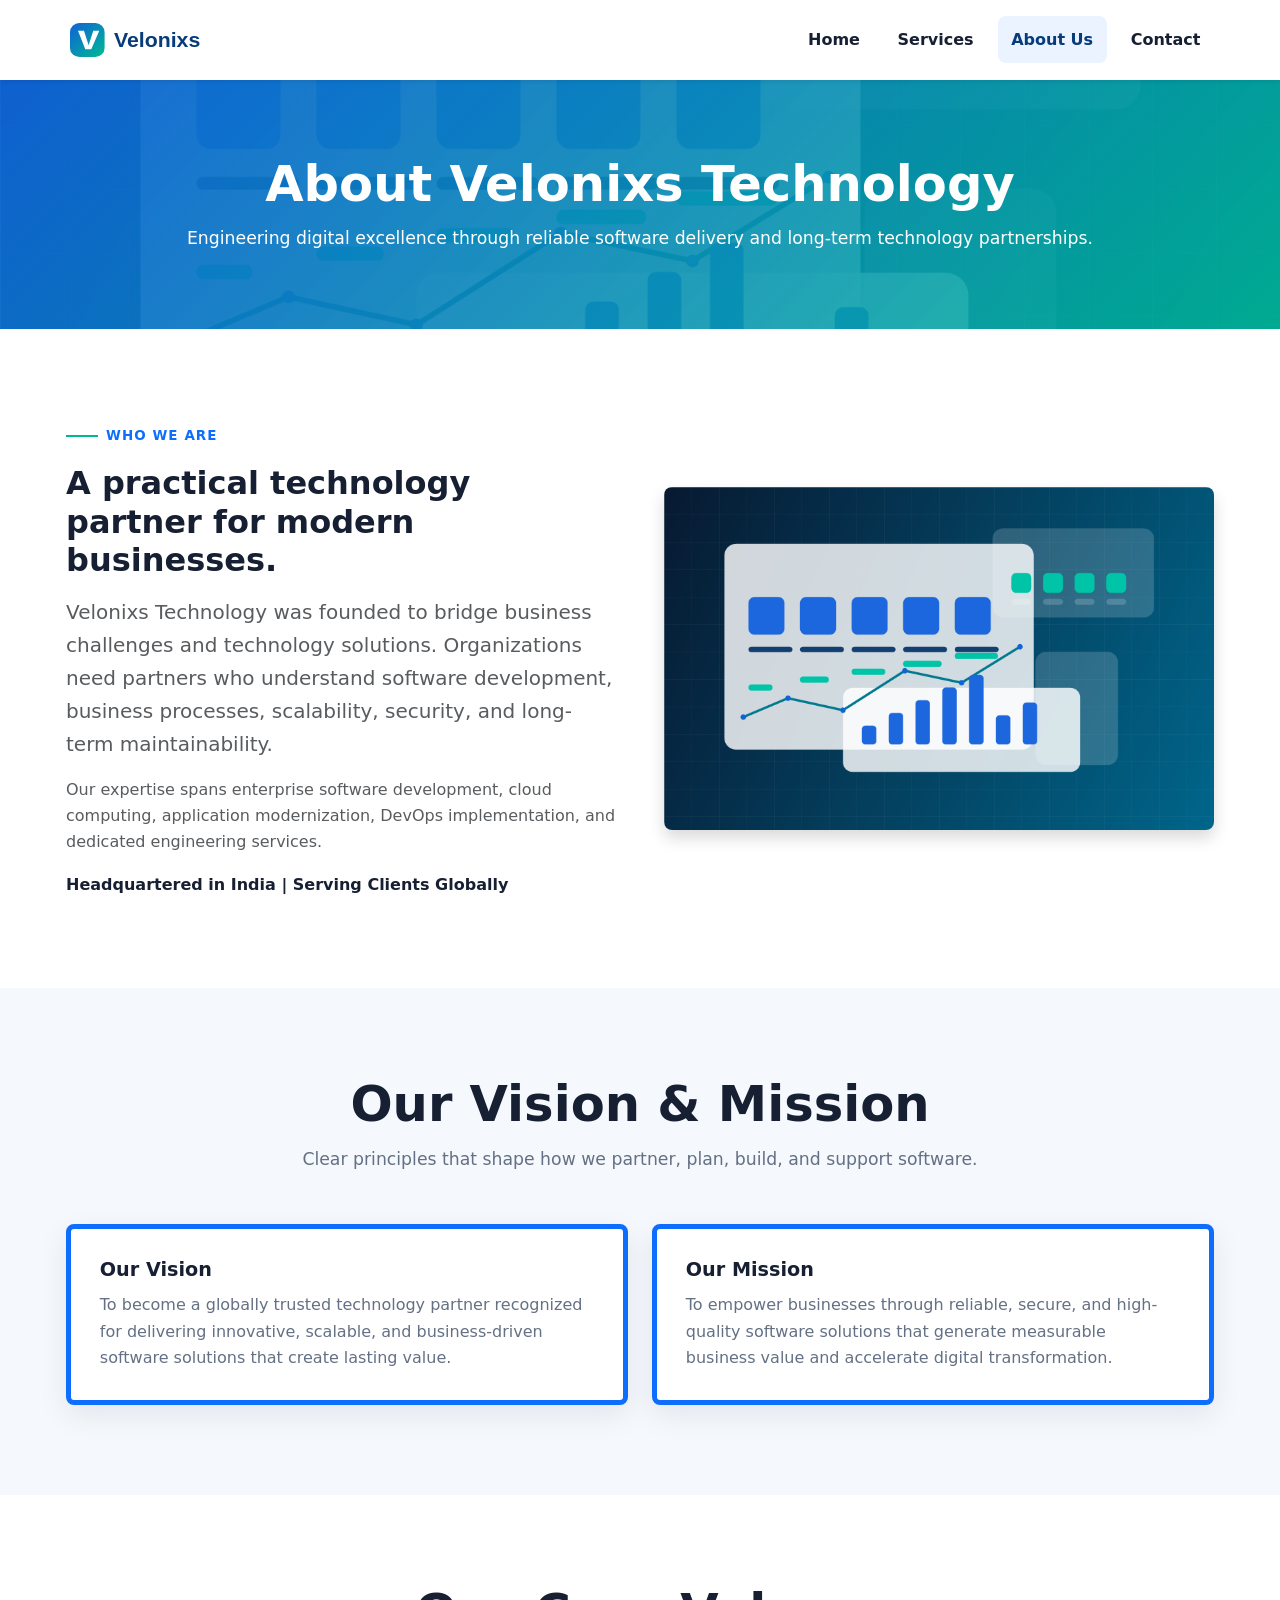
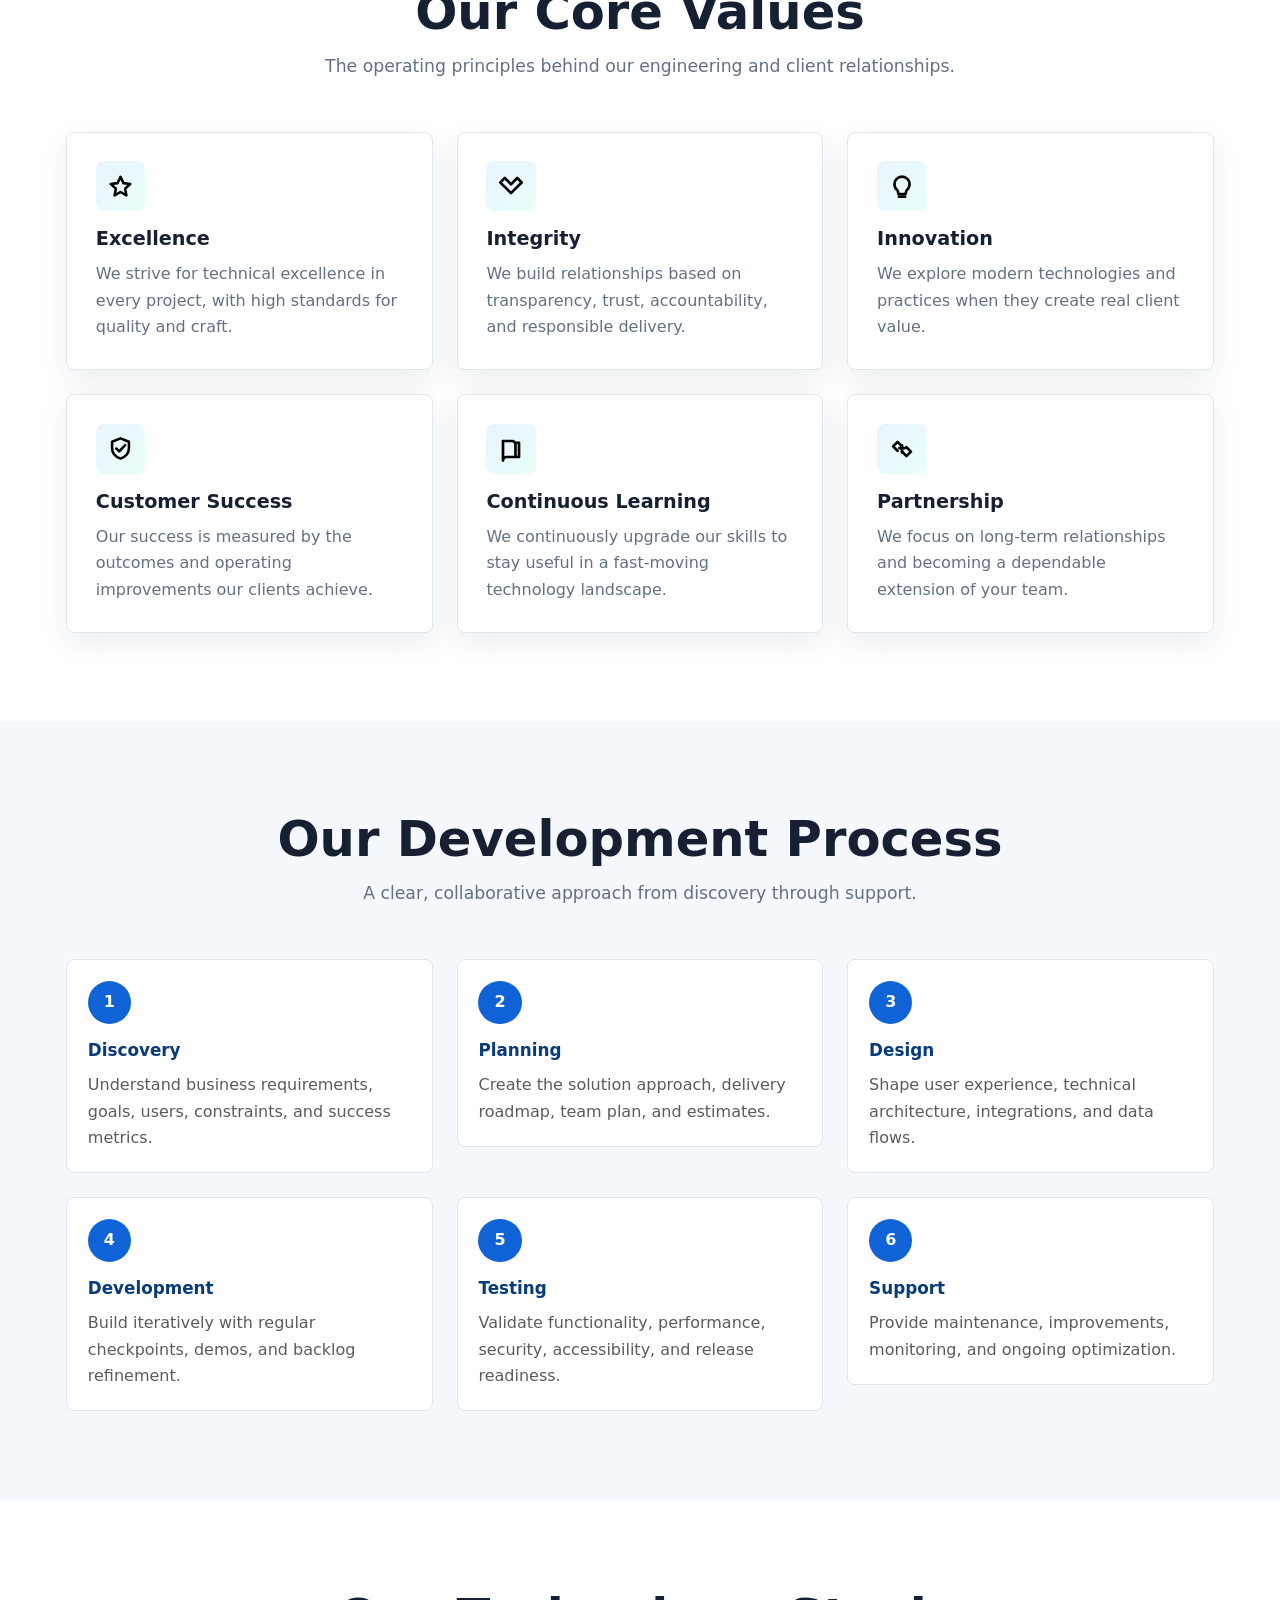
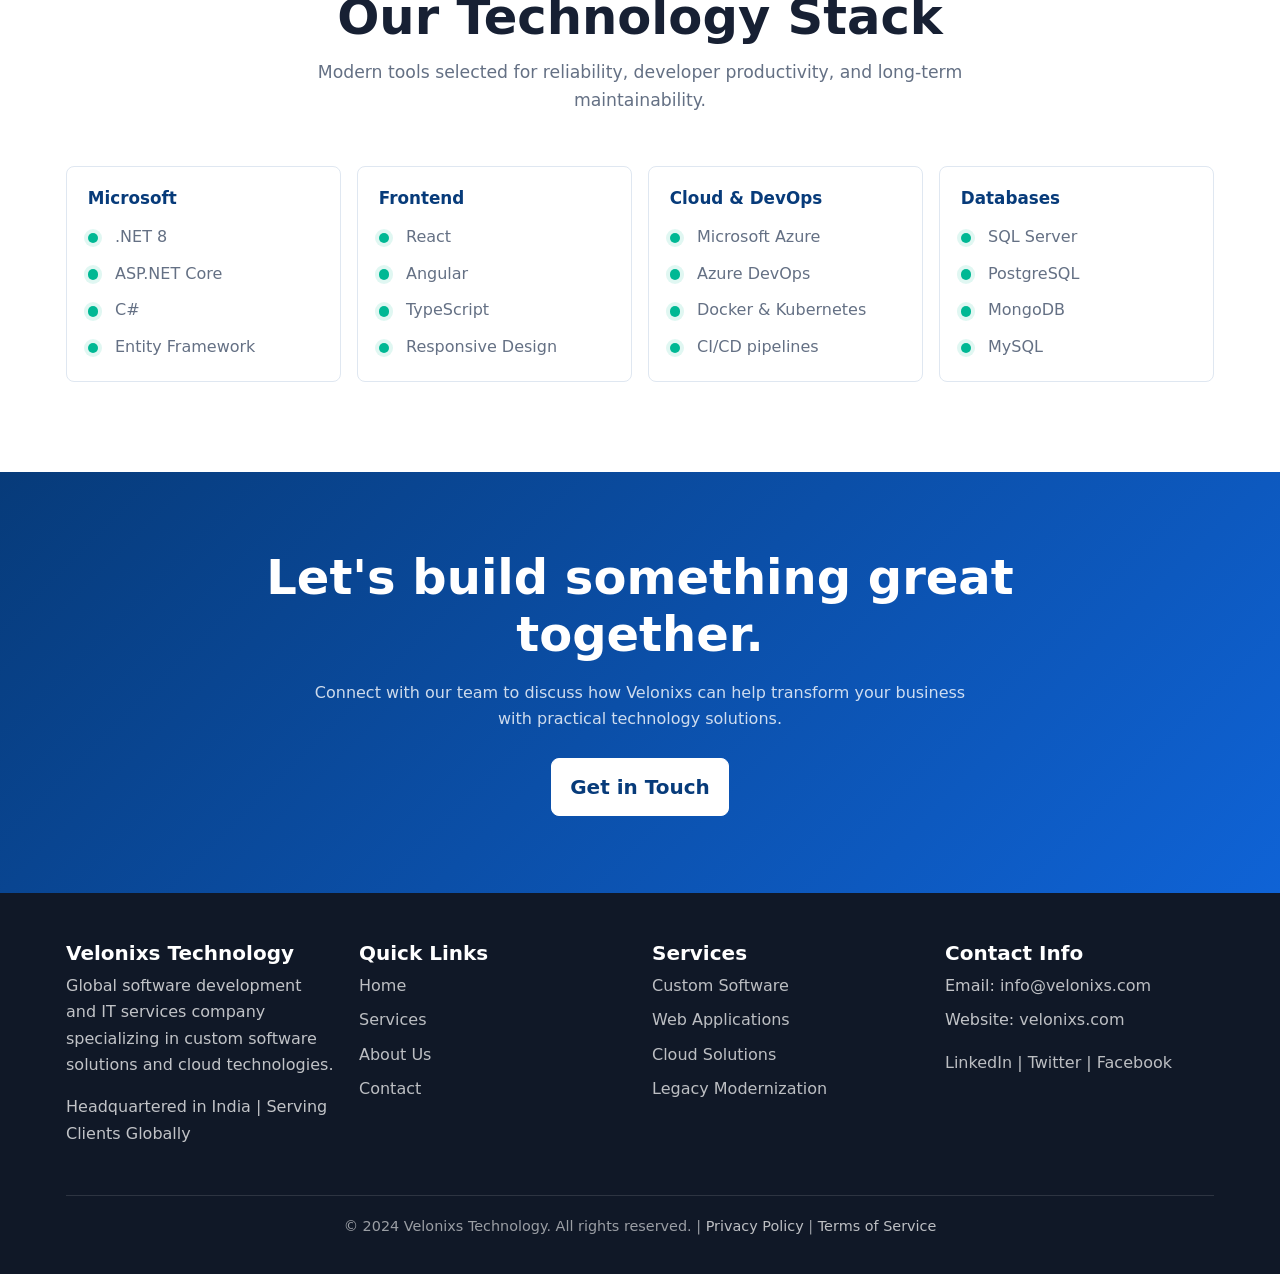
==== commit 11915fa1: "Add logo and icon assets" ====
--- a/about.html
+++ b/about.html
@@ -6,12 +6,13 @@
   <title>About Us - Velonixs Technology</title>
   <meta name="description" content="Learn about Velonixs Technology, our mission, values, development process, and technology expertise.">
   <link href="https://cdn.jsdelivr.net/npm/bootstrap@5.3.0/dist/css/bootstrap.min.css" rel="stylesheet">
+  <link rel="icon" href="assets/img/logo-mark.svg" type="image/svg+xml">
   <link rel="stylesheet" href="assets/css/style.css">
 </head>
 <body>
   <nav class="navbar navbar-expand-lg navbar-light bg-white sticky-top shadow-sm">
     <div class="container">
-      <a class="navbar-brand d-flex align-items-center" href="index.html"><span class="brand-mark">V</span>Velonixs</a>
+      <a class="navbar-brand d-flex align-items-center" href="index.html"><img src="assets/img/logo.svg" alt="Velonixs" class="brand-logo"></a>
       <button class="navbar-toggler" type="button" data-bs-toggle="collapse" data-bs-target="#navbarNav" aria-controls="navbarNav" aria-expanded="false" aria-label="Toggle navigation">
         <span class="navbar-toggler-icon"></span>
       </button>
@@ -83,42 +84,42 @@
         <div class="row g-4">
           <div class="col-md-6 col-lg-4">
             <article class="feature-card">
-              <span class="icon-box">EX</span>
+              <span class="icon-box icon-excellence" aria-hidden="true"></span>
               <h3>Excellence</h3>
               <p>We strive for technical excellence in every project, with high standards for quality and craft.</p>
             </article>
           </div>
           <div class="col-md-6 col-lg-4">
             <article class="feature-card">
-              <span class="icon-box">TR</span>
+              <span class="icon-box icon-trust" aria-hidden="true"></span>
               <h3>Integrity</h3>
               <p>We build relationships based on transparency, trust, accountability, and responsible delivery.</p>
             </article>
           </div>
           <div class="col-md-6 col-lg-4">
             <article class="feature-card">
-              <span class="icon-box">IN</span>
+              <span class="icon-box icon-innovation" aria-hidden="true"></span>
               <h3>Innovation</h3>
               <p>We explore modern technologies and practices when they create real client value.</p>
             </article>
           </div>
           <div class="col-md-6 col-lg-4">
             <article class="feature-card">
-              <span class="icon-box">CS</span>
+              <span class="icon-box icon-quality" aria-hidden="true"></span>
               <h3>Customer Success</h3>
               <p>Our success is measured by the outcomes and operating improvements our clients achieve.</p>
             </article>
           </div>
           <div class="col-md-6 col-lg-4">
             <article class="feature-card">
-              <span class="icon-box">CL</span>
+              <span class="icon-box icon-learning" aria-hidden="true"></span>
               <h3>Continuous Learning</h3>
               <p>We continuously upgrade our skills to stay useful in a fast-moving technology landscape.</p>
             </article>
           </div>
           <div class="col-md-6 col-lg-4">
             <article class="feature-card">
-              <span class="icon-box">PT</span>
+              <span class="icon-box icon-partnership" aria-hidden="true"></span>
               <h3>Partnership</h3>
               <p>We focus on long-term relationships and becoming a dependable extension of your team.</p>
             </article>
--- a/assets/css/style.css
+++ b/assets/css/style.css
@@ -62,16 +62,9 @@
   letter-spacing: 0;
 }
 
-.brand-mark {
-  display: inline-grid;
-  width: 2.25rem;
-  height: 2.25rem;
-  place-items: center;
-  margin-right: 0.55rem;
-  border-radius: 8px;
-  color: #fff;
-  background: linear-gradient(135deg, var(--brand), var(--accent));
-  font-size: 1rem;
+.brand-logo {
+  width: clamp(8.7rem, 16vw, 10.8rem);
+  height: auto;
 }
 
 .nav-link {
@@ -306,10 +299,90 @@
   place-items: center;
   margin-bottom: 1rem;
   border-radius: 8px;
-  color: var(--brand-dark);
   background: linear-gradient(135deg, var(--brand-soft), #e8fff9);
-  font-size: 0.9rem;
-  font-weight: 850;
+}
+
+.icon-box::before {
+  content: "";
+  width: 1.72rem;
+  height: 1.72rem;
+  background-image: var(--icon-url);
+  background-position: center;
+  background-repeat: no-repeat;
+  background-size: contain;
+}
+
+.icon-cloud {
+  --icon-url: url("../img/icons/cloud.svg");
+}
+
+.icon-code,
+.icon-dotnet {
+  --icon-url: url("../img/icons/code.svg");
+}
+
+.icon-communication,
+.icon-consultation {
+  --icon-url: url("../img/icons/communication.svg");
+}
+
+.icon-email {
+  --icon-url: url("../img/icons/email.svg");
+}
+
+.icon-excellence {
+  --icon-url: url("../img/icons/excellence.svg");
+}
+
+.icon-global,
+.icon-location {
+  --icon-url: url("../img/icons/global.svg");
+}
+
+.icon-innovation {
+  --icon-url: url("../img/icons/innovation.svg");
+}
+
+.icon-learning {
+  --icon-url: url("../img/icons/learning.svg");
+}
+
+.icon-modernize {
+  --icon-url: url("../img/icons/modernize.svg");
+}
+
+.icon-partnership,
+.icon-custom {
+  --icon-url: url("../img/icons/partnership.svg");
+}
+
+.icon-quality,
+.icon-ok {
+  --icon-url: url("../img/icons/quality.svg");
+}
+
+.icon-response {
+  --icon-url: url("../img/icons/response.svg");
+}
+
+.icon-support {
+  --icon-url: url("../img/icons/support.svg");
+}
+
+.icon-team {
+  --icon-url: url("../img/icons/team.svg");
+}
+
+.icon-trust {
+  --icon-url: url("../img/icons/trust.svg");
+}
+
+.icon-value {
+  --icon-url: url("../img/icons/value.svg");
+}
+
+.icon-web {
+  --icon-url: url("../img/icons/web.svg");
 }
 
 .feature-card h3,
@@ -359,6 +432,19 @@
   margin-top: 1rem;
   font-size: clamp(2.5rem, 5vw, 4rem);
   line-height: 1;
+}
+
+.visual-icon {
+  display: block;
+  width: clamp(4rem, 8vw, 6.5rem);
+  height: clamp(4rem, 8vw, 6.5rem);
+  margin-top: 1rem;
+  background-image: var(--icon-url);
+  background-position: center;
+  background-repeat: no-repeat;
+  background-size: contain;
+  filter: brightness(0) invert(1);
+  opacity: 0.92;
 }
 
 .check-list {
@@ -606,13 +692,8 @@
 }
 
 @media (max-width: 575.98px) {
-  .brand-mark {
-    width: 2rem;
-    height: 2rem;
-  }
-
   .navbar-brand {
-    font-size: 1.25rem;
+    max-width: 11rem;
   }
 
   .tech-grid {
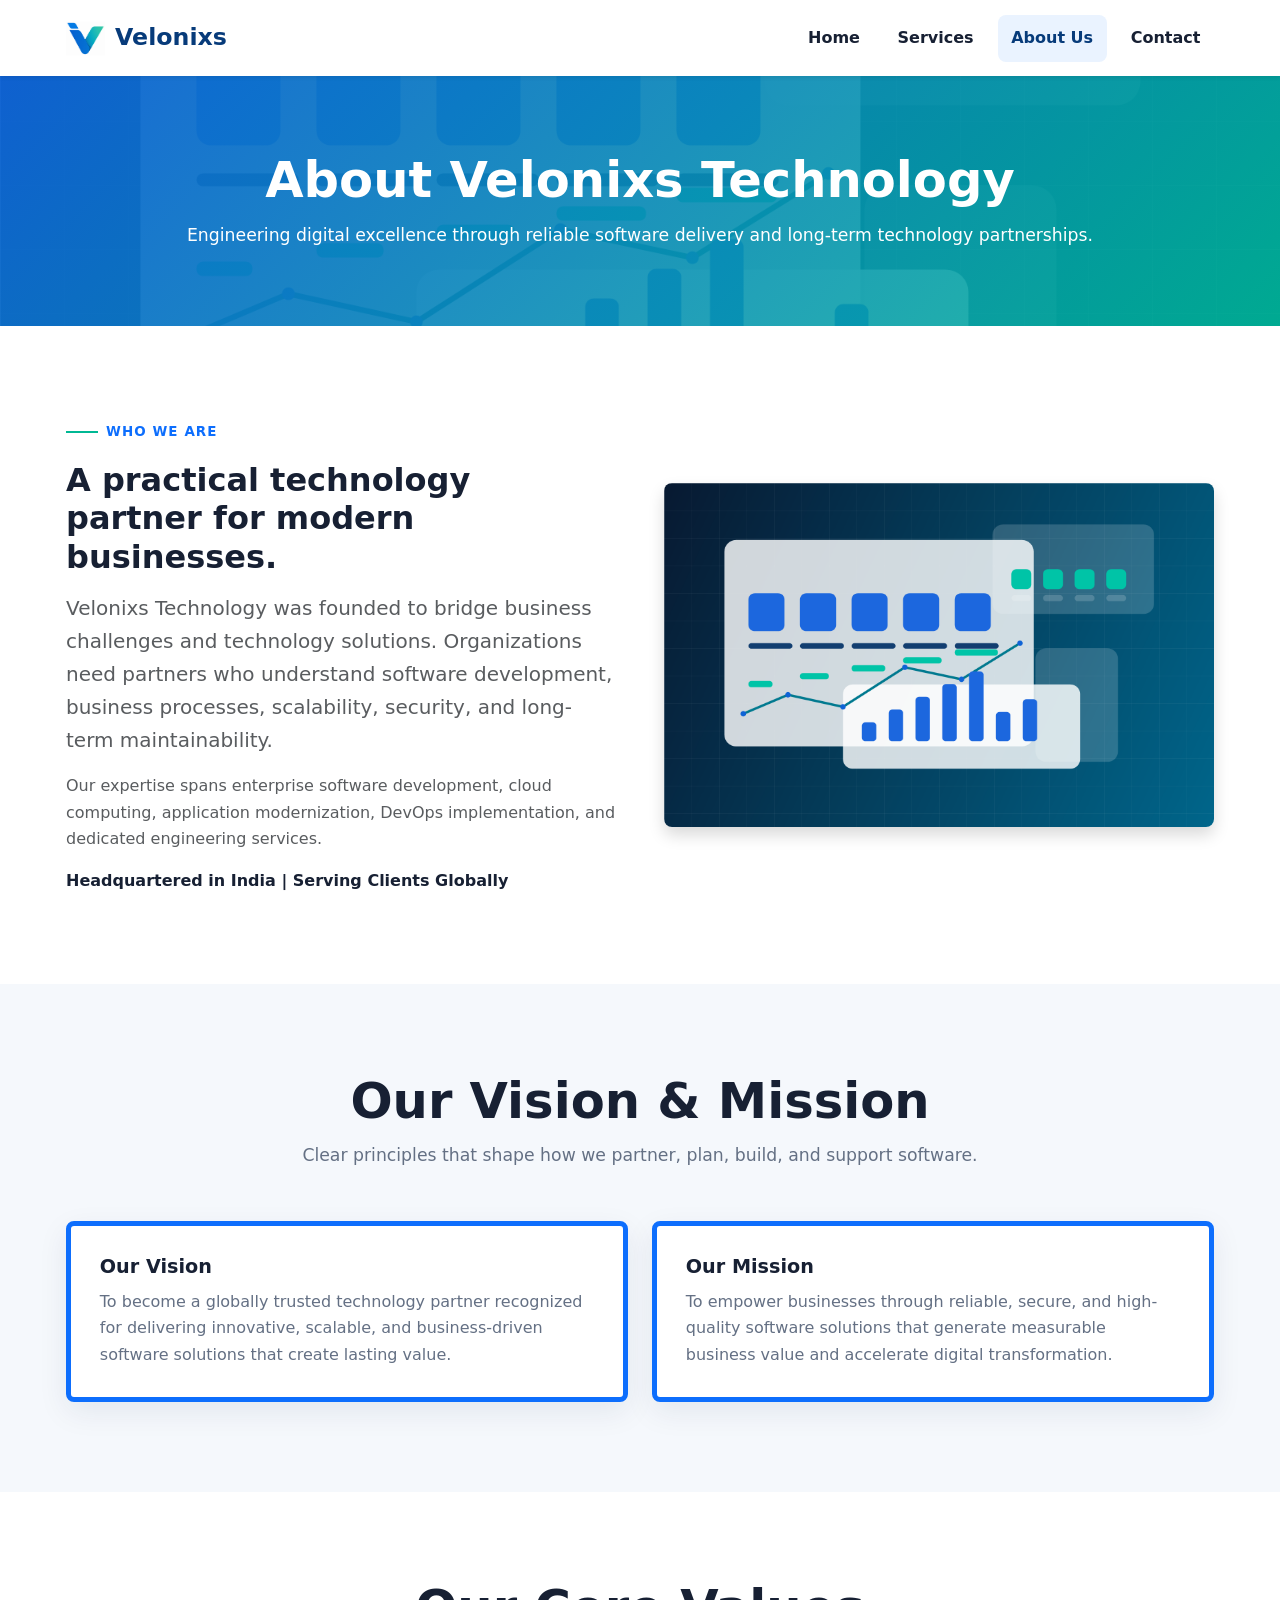
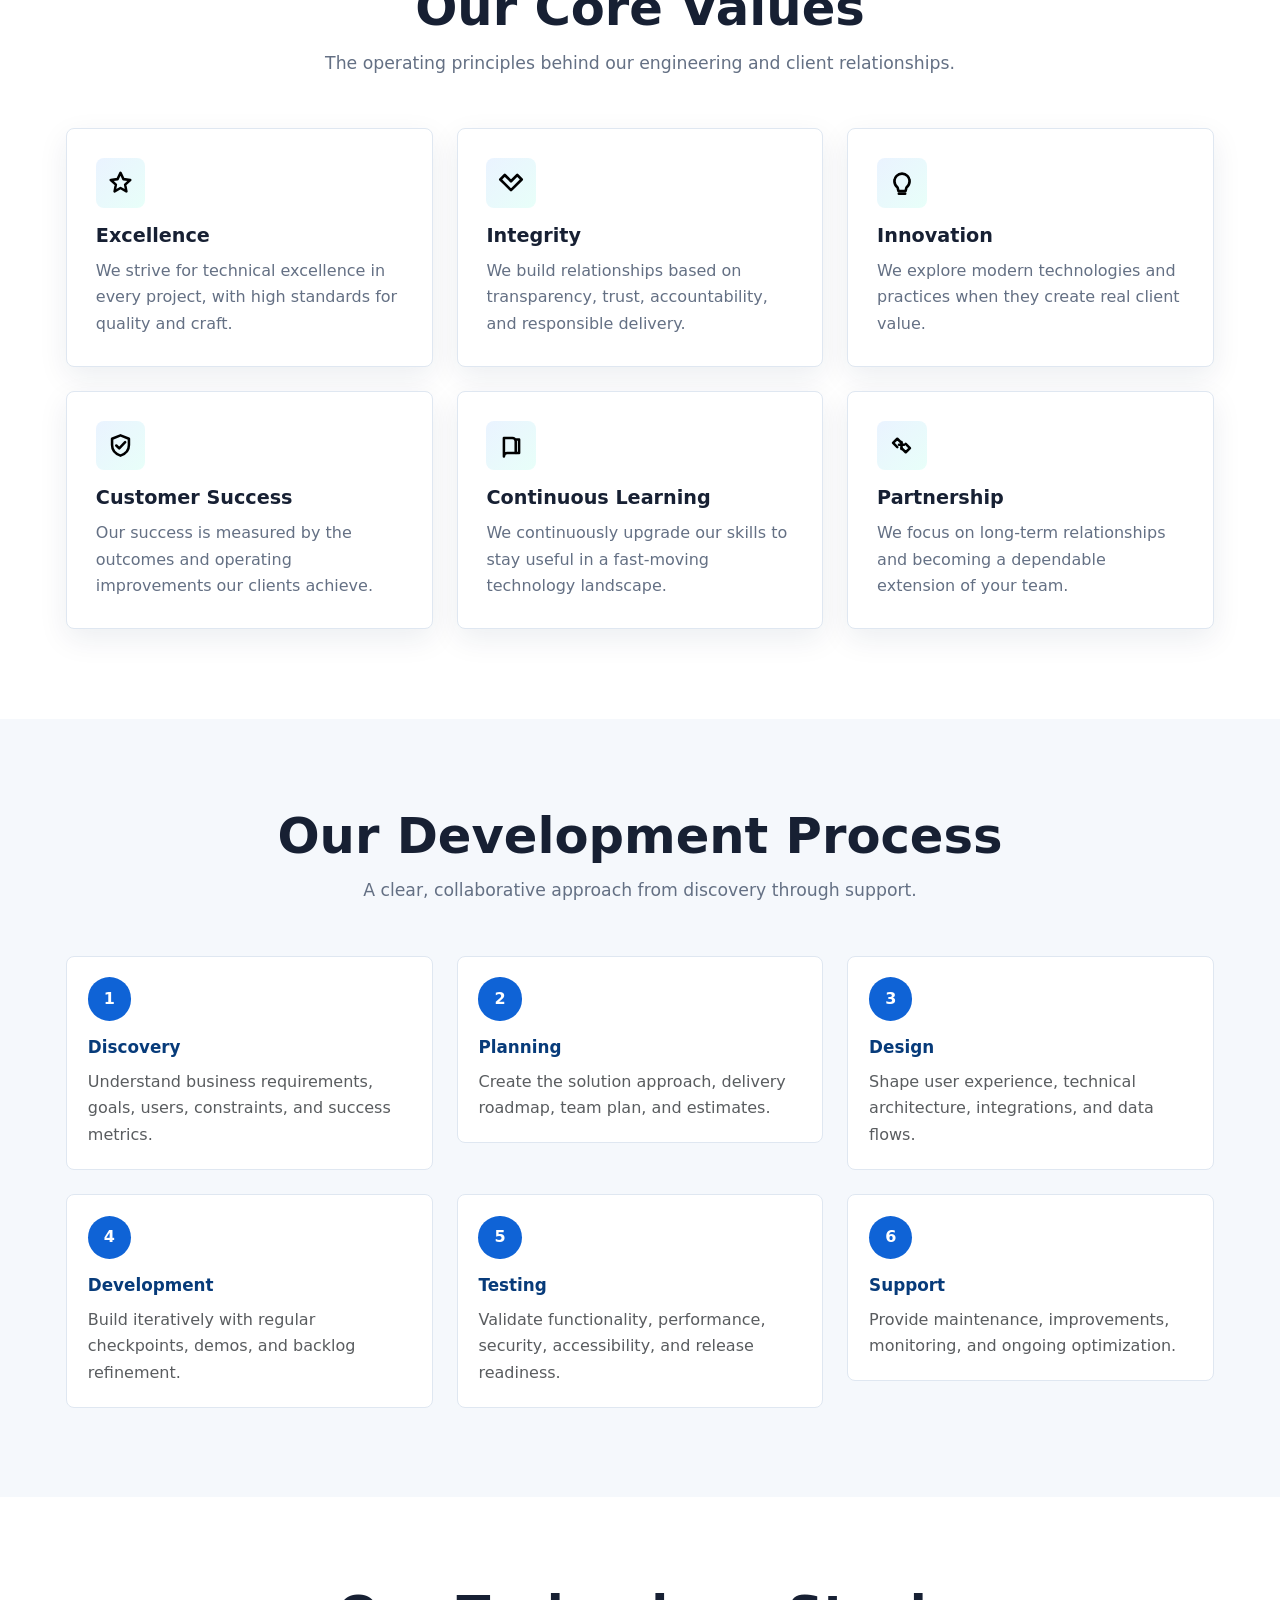
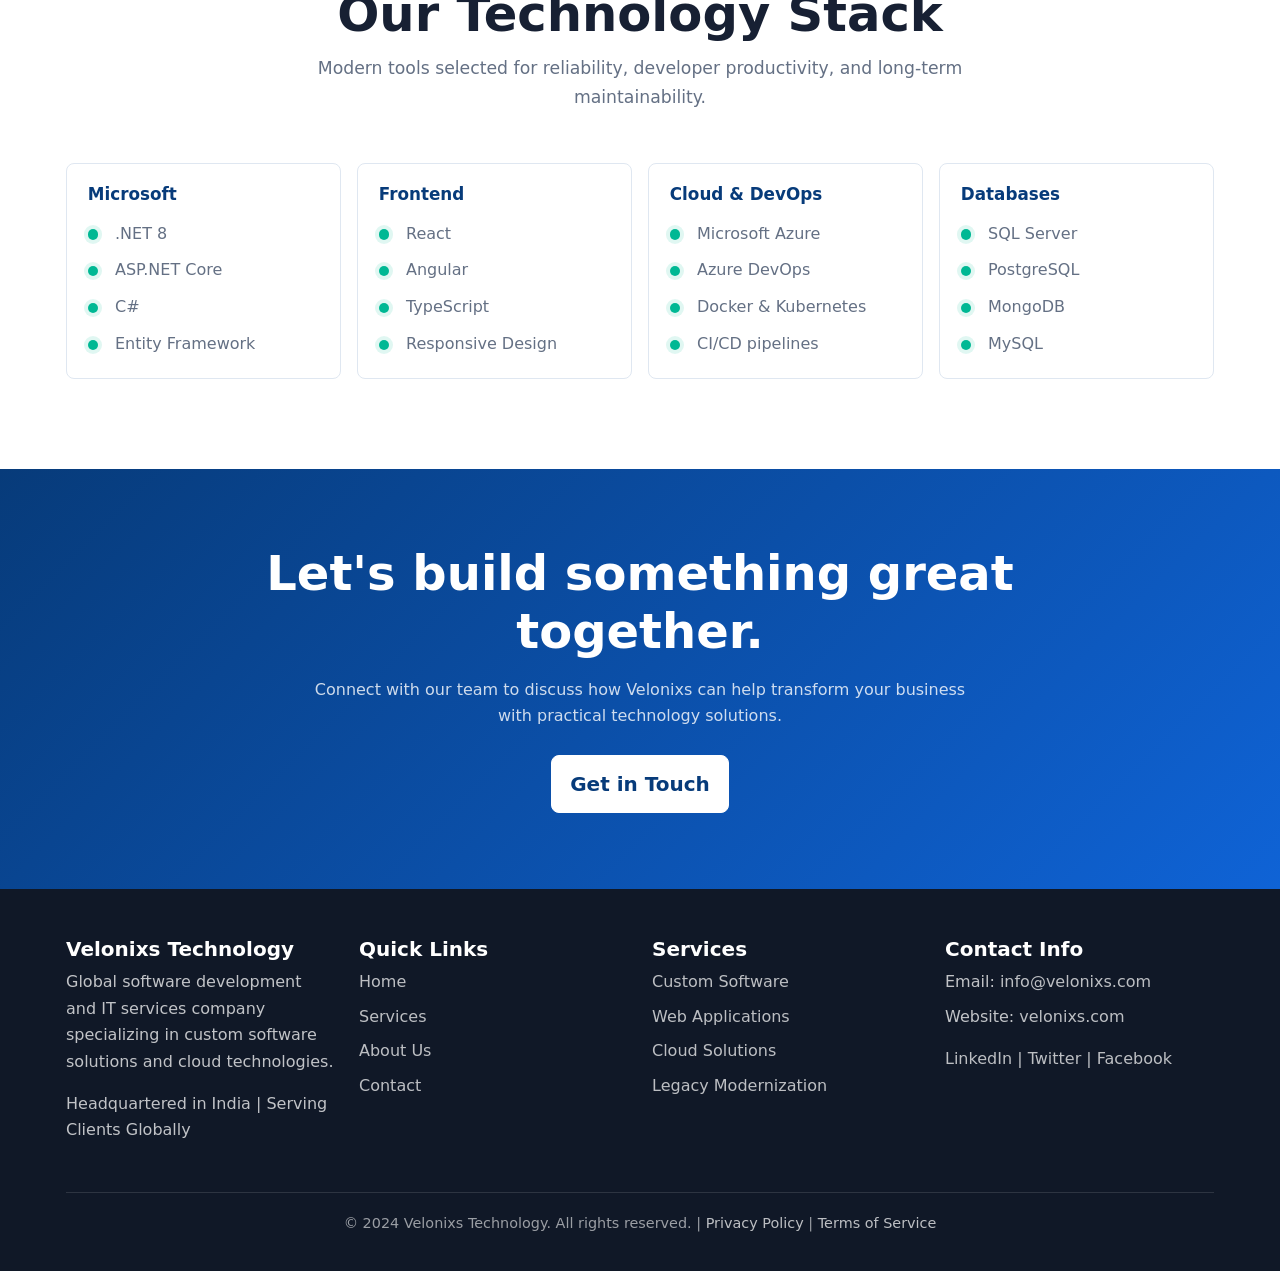
==== commit 70555a43: "Use provided logo asset" ====
--- a/about.html
+++ b/about.html
@@ -6,13 +6,13 @@
   <title>About Us - Velonixs Technology</title>
   <meta name="description" content="Learn about Velonixs Technology, our mission, values, development process, and technology expertise.">
   <link href="https://cdn.jsdelivr.net/npm/bootstrap@5.3.0/dist/css/bootstrap.min.css" rel="stylesheet">
-  <link rel="icon" href="assets/img/logo-mark.svg" type="image/svg+xml">
+  <link rel="icon" href="assets/images/logo-nav.png" type="image/png">
   <link rel="stylesheet" href="assets/css/style.css">
 </head>
 <body>
   <nav class="navbar navbar-expand-lg navbar-light bg-white sticky-top shadow-sm">
     <div class="container">
-      <a class="navbar-brand d-flex align-items-center" href="index.html"><img src="assets/img/logo.svg" alt="Velonixs" class="brand-logo"></a>
+      <a class="navbar-brand d-flex align-items-center" href="index.html"><img src="assets/images/logo-nav.png" alt="Velonixs logo" class="brand-logo"><span class="brand-name">Velonixs</span></a>
       <button class="navbar-toggler" type="button" data-bs-toggle="collapse" data-bs-target="#navbarNav" aria-controls="navbarNav" aria-expanded="false" aria-label="Toggle navigation">
         <span class="navbar-toggler-icon"></span>
       </button>
--- a/assets/css/style.css
+++ b/assets/css/style.css
@@ -63,8 +63,17 @@
 }
 
 .brand-logo {
-  width: clamp(8.7rem, 16vw, 10.8rem);
-  height: auto;
+  width: 2.45rem;
+  height: 2.45rem;
+  object-fit: contain;
+}
+
+.brand-name {
+  margin-left: 0.62rem;
+  color: var(--brand-dark);
+  font-size: clamp(1.28rem, 2vw, 1.48rem);
+  font-weight: 850;
+  line-height: 1;
 }
 
 .nav-link {
@@ -693,7 +702,7 @@
 
 @media (max-width: 575.98px) {
   .navbar-brand {
-    max-width: 11rem;
+    max-width: 12rem;
   }
 
   .tech-grid {
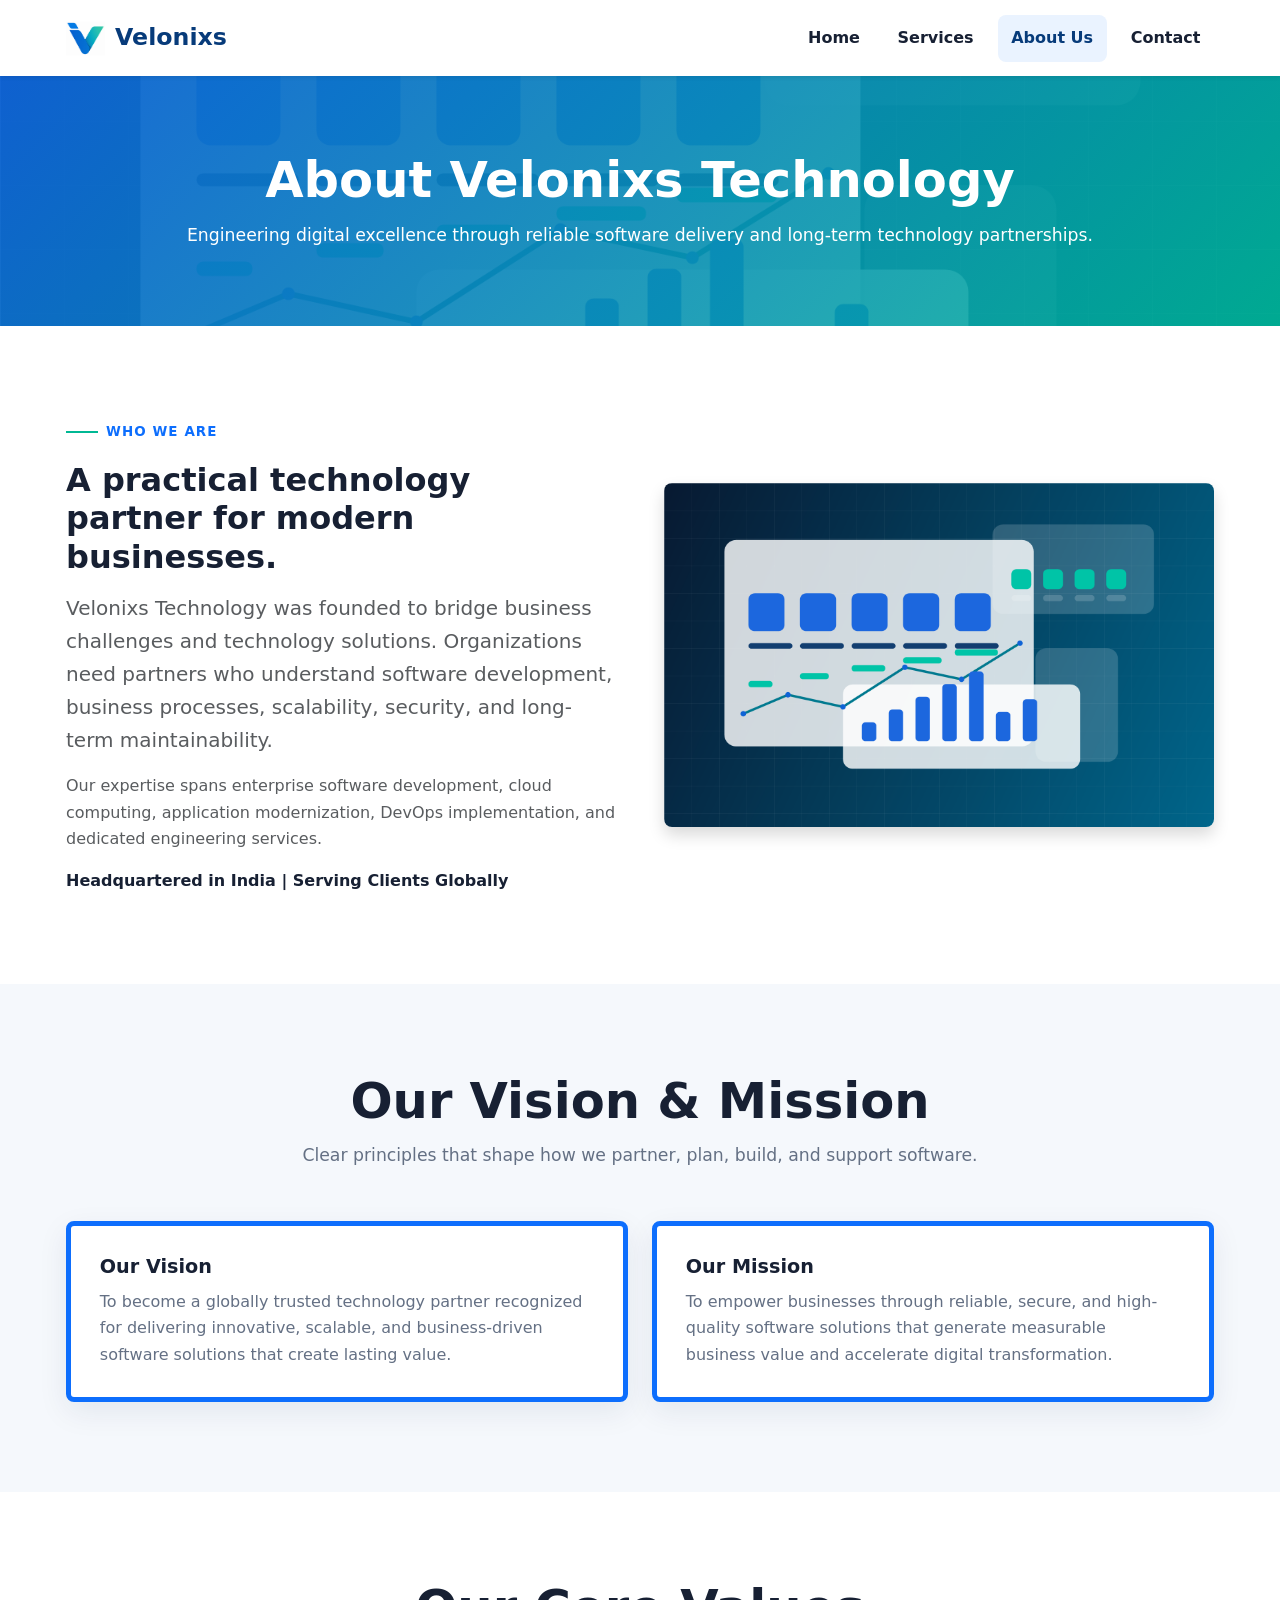
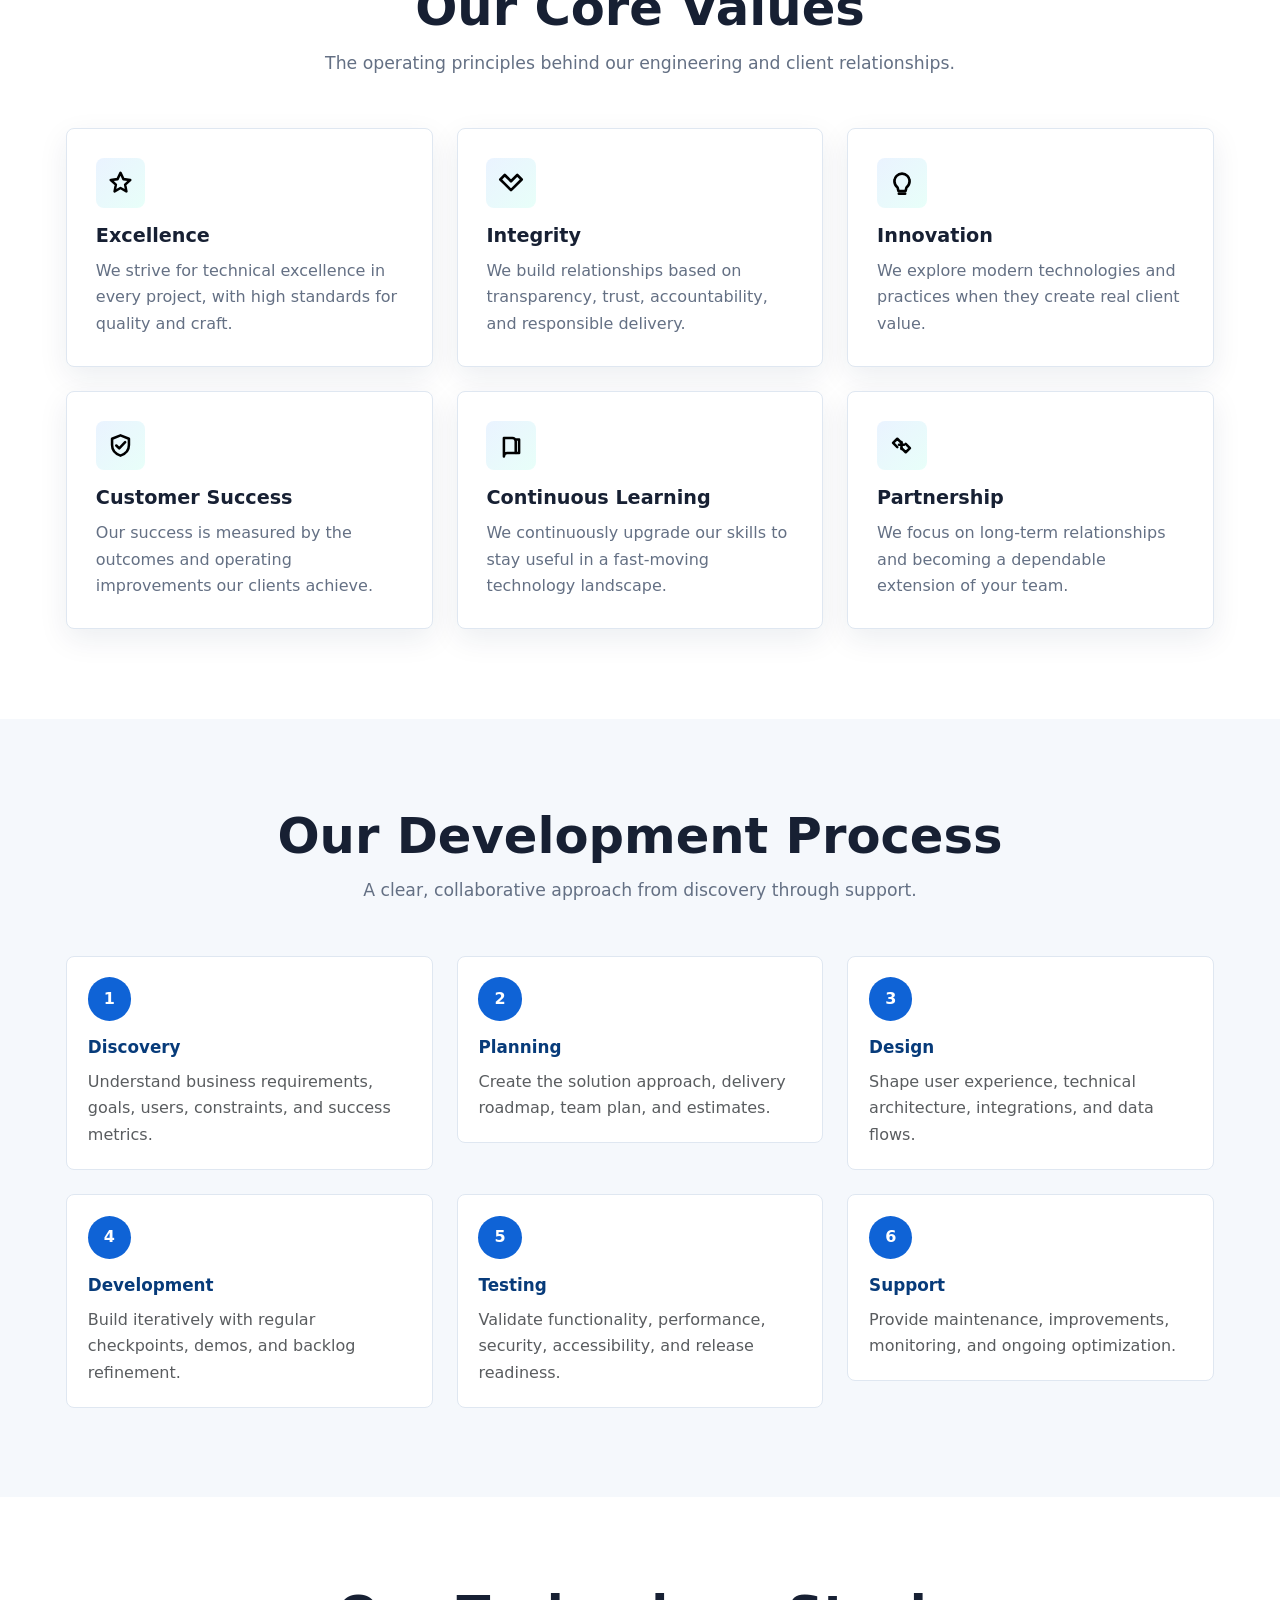
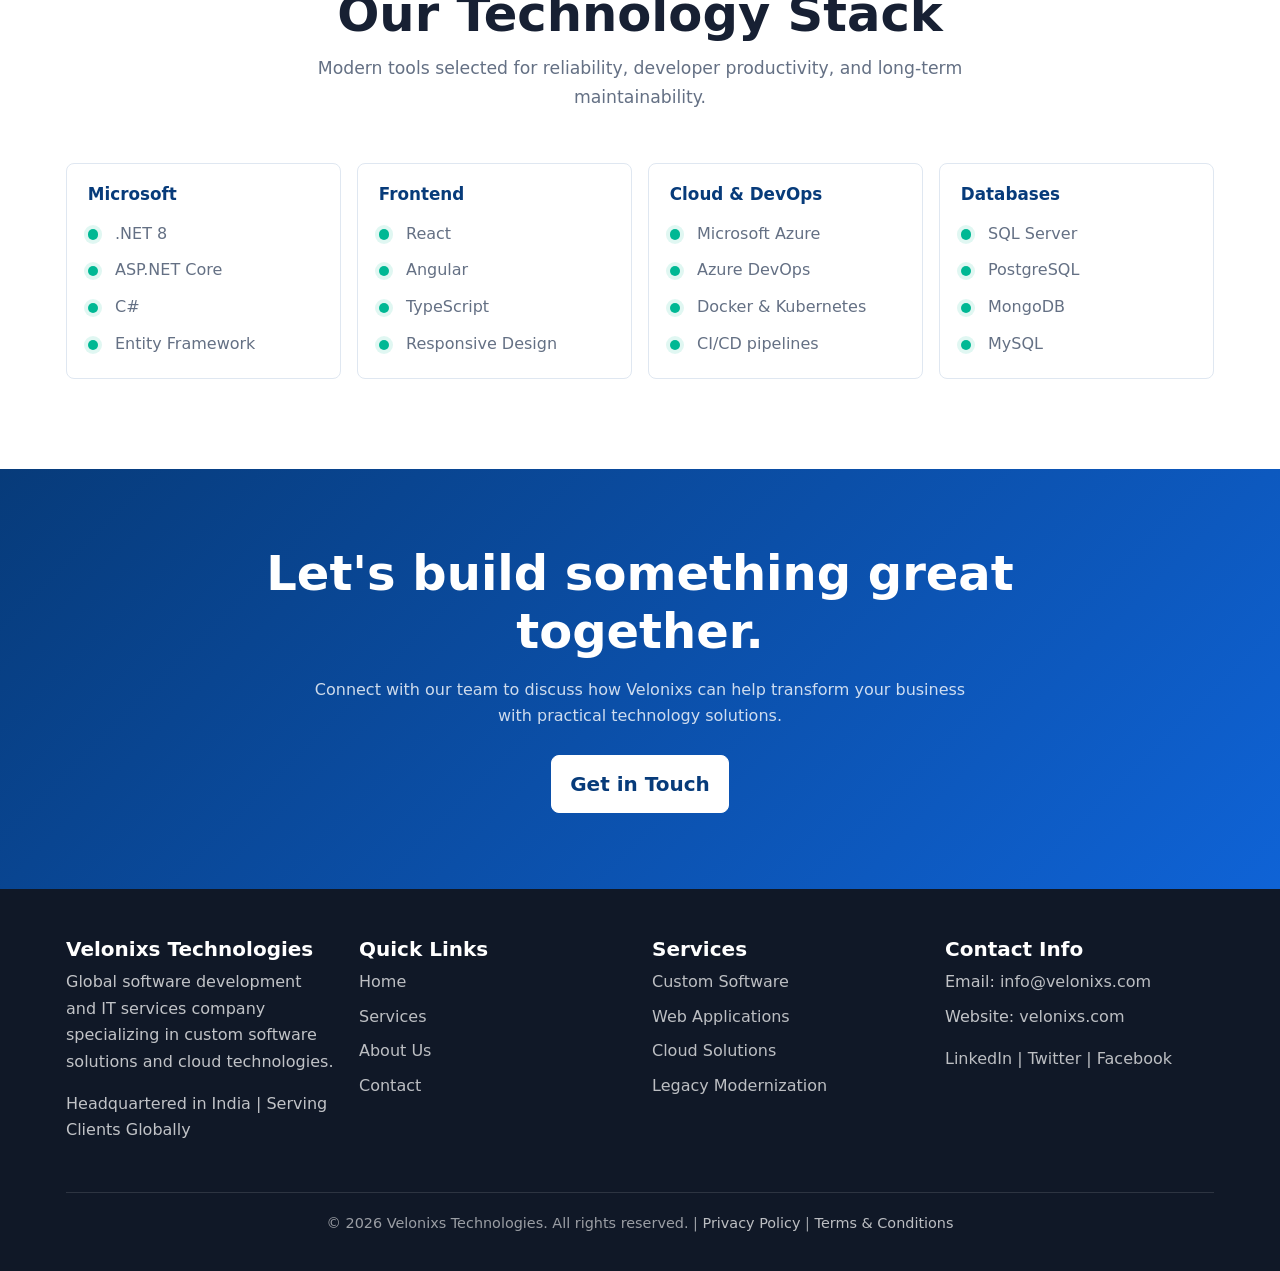
==== commit 6063fba8: "Add legal pages and update footer" ====
--- a/about.html
+++ b/about.html
@@ -241,7 +241,7 @@
     <div class="container">
       <div class="row g-4">
         <div class="col-md-6 col-lg-3">
-          <h5>Velonixs Technology</h5>
+          <h5>Velonixs Technologies</h5>
           <p>Global software development and IT services company specializing in custom software solutions and cloud technologies.</p>
           <p>Headquartered in India | Serving Clients Globally</p>
         </div>
@@ -268,12 +268,12 @@
           <ul class="list-unstyled">
             <li class="mb-2">Email: <a href="mailto:info@velonixs.com">info@velonixs.com</a></li>
             <li class="mb-2">Website: <a href="https://velonixs.com">velonixs.com</a></li>
-            <li class="mt-3"><a href="#">LinkedIn</a> | <a href="#">Twitter</a> | <a href="#">Facebook</a></li>
+            <li class="mt-3"><a href="https://www.linkedin.com/company/velonixs-technologies/" target="_blank" rel="noopener noreferrer">LinkedIn</a> | <a href="#">Twitter</a> | <a href="#">Facebook</a></li>
           </ul>
         </div>
       </div>
       <div class="footer-bottom">
-        <p>&copy; 2024 Velonixs Technology. All rights reserved. | <a href="#">Privacy Policy</a> | <a href="#">Terms of Service</a></p>
+        <p>&copy; 2026 Velonixs Technologies. All rights reserved. | <a href="privacy-policy.html">Privacy Policy</a> | <a href="terms-conditions.html">Terms &amp; Conditions</a></p>
       </div>
     </div>
   </footer>
--- a/assets/css/style.css
+++ b/assets/css/style.css
@@ -575,6 +575,137 @@
   --bs-accordion-active-color: var(--brand-dark);
 }
 
+.legal-hero .eyebrow {
+  color: #dff7f1;
+  justify-content: center;
+}
+
+.legal-section {
+  background:
+    linear-gradient(180deg, var(--surface-alt), #fff 22rem);
+}
+
+.legal-intro {
+  display: flex;
+  align-items: center;
+  justify-content: space-between;
+  gap: 1.5rem;
+  padding: clamp(1.35rem, 3vw, 2rem);
+  margin-bottom: 1.5rem;
+  border: 1px solid var(--line);
+  border-radius: 8px;
+  background: #fff;
+  box-shadow: var(--shadow-soft);
+}
+
+.legal-intro h2 {
+  margin: 0 0 0.55rem;
+  color: var(--brand-dark);
+  font-size: clamp(1.45rem, 3vw, 2.2rem);
+  font-weight: 850;
+}
+
+.legal-intro p {
+  max-width: 760px;
+  margin: 0;
+  color: var(--muted);
+}
+
+.legal-summary {
+  margin-bottom: clamp(2rem, 4vw, 3rem);
+}
+
+.legal-summary-card {
+  height: 100%;
+  padding: clamp(1.2rem, 3vw, 1.65rem);
+  border: 1px solid var(--line);
+  border-radius: 8px;
+  background: #fff;
+  box-shadow: var(--shadow-soft);
+}
+
+.legal-summary-card h3 {
+  margin: 0 0 0.55rem;
+  color: var(--ink);
+  font-size: 1.12rem;
+  font-weight: 800;
+}
+
+.legal-summary-card p {
+  margin: 0;
+  color: var(--muted);
+}
+
+.legal-layout {
+  display: grid;
+  grid-template-columns: minmax(220px, 270px) minmax(0, 1fr);
+  gap: 1.5rem;
+  align-items: start;
+}
+
+.legal-toc {
+  position: sticky;
+  top: 6.25rem;
+  padding: 1.25rem;
+  border: 1px solid var(--line);
+  border-radius: 8px;
+  background: #fff;
+  box-shadow: var(--shadow-soft);
+}
+
+.legal-toc h3 {
+  margin: 0 0 0.85rem;
+  color: var(--brand-dark);
+  font-size: 1rem;
+  font-weight: 850;
+}
+
+.legal-toc a {
+  display: block;
+  padding: 0.55rem 0;
+  border-top: 1px solid var(--line);
+  color: var(--muted);
+  font-weight: 700;
+}
+
+.legal-toc a:hover {
+  color: var(--brand-dark);
+}
+
+.legal-content {
+  display: grid;
+  gap: 1rem;
+}
+
+.legal-card {
+  padding: clamp(1.35rem, 3vw, 2rem);
+  border: 1px solid var(--line);
+  border-radius: 8px;
+  background: #fff;
+  box-shadow: var(--shadow-soft);
+  scroll-margin-top: 7rem;
+}
+
+.legal-card h2 {
+  margin: 0 0 0.8rem;
+  color: var(--brand-dark);
+  font-size: clamp(1.35rem, 3vw, 1.9rem);
+  font-weight: 850;
+}
+
+.legal-card p {
+  color: var(--muted);
+}
+
+.legal-card p:last-child,
+.legal-card .check-list:last-child {
+  margin-bottom: 0;
+}
+
+.legal-contact-card {
+  background: linear-gradient(135deg, var(--brand-soft), #fff);
+}
+
 .footer {
   padding: 3rem 0 1.2rem;
   color: rgba(255, 255, 255, 0.74);
@@ -698,6 +829,19 @@
   .service-visual {
     min-height: 220px;
   }
+
+  .legal-intro {
+    align-items: flex-start;
+    flex-direction: column;
+  }
+
+  .legal-layout {
+    grid-template-columns: 1fr;
+  }
+
+  .legal-toc {
+    position: static;
+  }
 }
 
 @media (max-width: 575.98px) {
